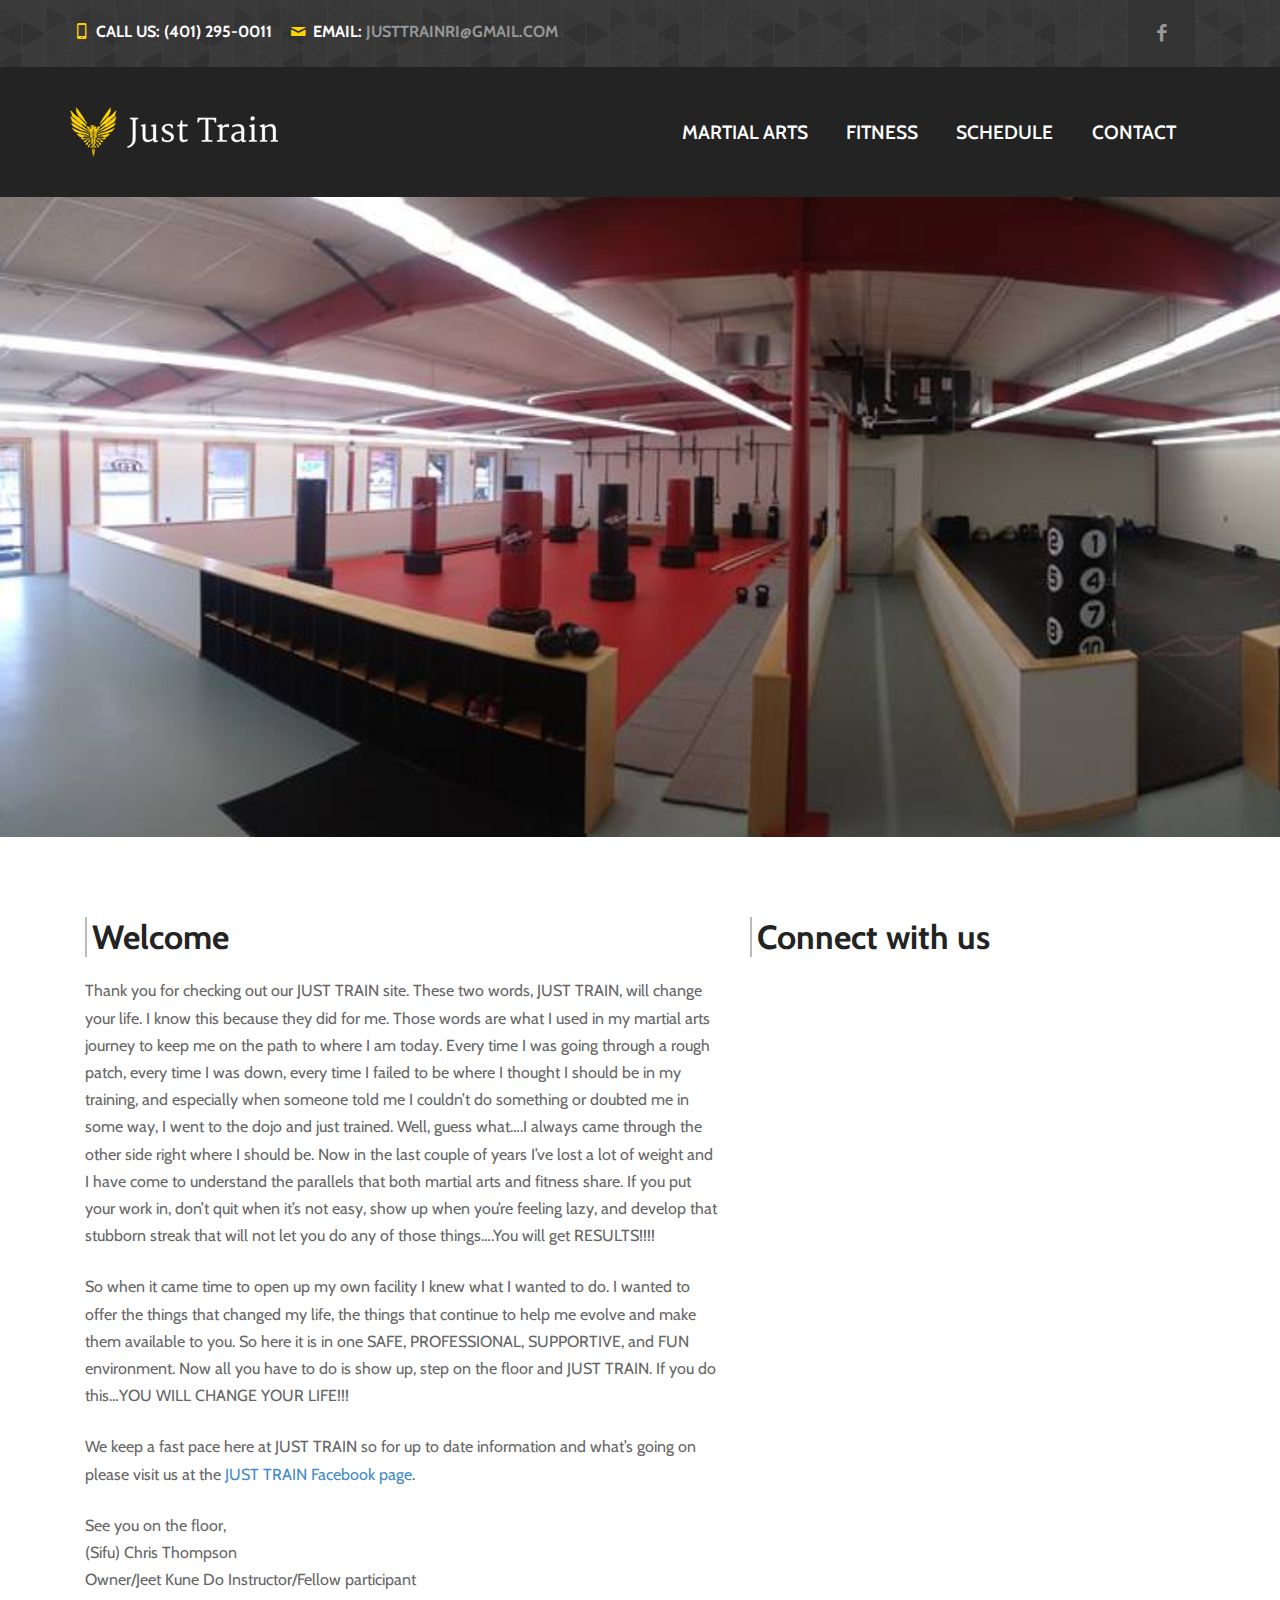
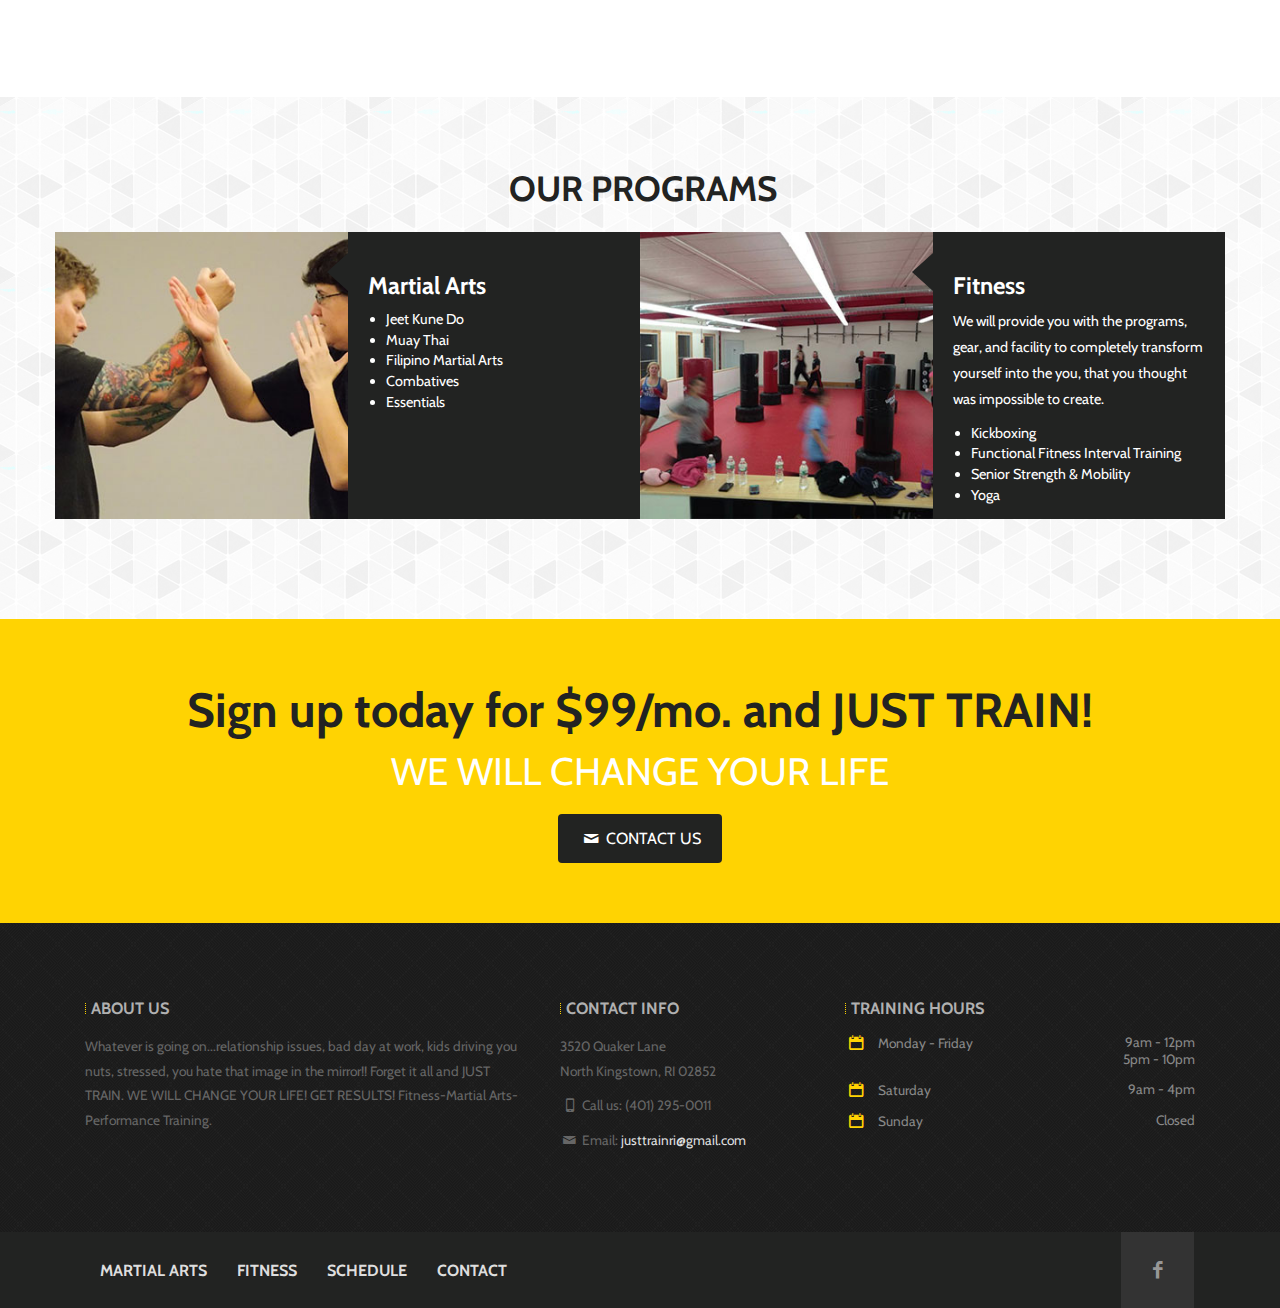
==== index.html @ e399b59f "Initial static site" ====
<!DOCTYPE html>
<html>
<head>
	<!-- Define Charset -->
	<meta charset="utf-8">
	
	<!-- Page Title -->
	<title>Home - Fitness Sport Center HTML</title>

	<!-- Responsive Metatag -->
	<meta name="viewport" content="width=device-width, initial-scale=1, maximum-scale=1" />
	   
	<!-- CSS -->
	<link rel="stylesheet" href="css/bootstrap.min.css"/>

    <!-- Adipoli -->
	<link rel="stylesheet" href="css/adipoli.css" />
    
    <!-- Font icons -->
    <link rel="stylesheet" href="css/fontello.css" >
    <!--[if IE 7]>
    <link rel="stylesheet" href="css/fontello-ie7.css" ><![endif]-->
		
	<link rel="stylesheet" href="rs-plugin/css/settings.css" />
	
	<link rel="stylesheet" href="css/styles.css" />
	<link rel="stylesheet" href="css/media-queries.css" />

	<!-- HTML5 shim, for IE6-8 support of HTML5 elements -->
	<!--[if lt IE 9]>
		<script src="http://html5shim.googlecode.com/svn/trunk/html5.js"></script>        
	<![endif]-->

	<!-- Media queries -->
	<!--[if lt IE 9]>
		<script src="http://css3-mediaqueries-js.googlecode.com/svn/trunk/css3-mediaqueries.js"></script>
	<![endif]-->
	
	<script>
	  (function(i,s,o,g,r,a,m){i['GoogleAnalyticsObject']=r;i[r]=i[r]||function(){
	  (i[r].q=i[r].q||[]).push(arguments)},i[r].l=1*new Date();a=s.createElement(o),
	  m=s.getElementsByTagName(o)[0];a.async=1;a.src=g;m.parentNode.insertBefore(a,m)
	  })(window,document,'script','//www.google-analytics.com/analytics.js','ga');
	
	  ga('create', 'UA-46651917-1', 'justtrainri.com');
	  ga('send', 'pageview');
	
	</script>
</head>

<body>

<div id="fb-root"></div>
<script>
(function(d, s, id) {
  var js, fjs = d.getElementsByTagName(s)[0];
  if (d.getElementById(id)) return;
  js = d.createElement(s); js.id = id;
  js.src = "//connect.facebook.net/en_US/all.js#xfbml=1&appId=162910028992";
  fjs.parentNode.insertBefore(js, fjs);
}(document, 'script', 'facebook-jssdk'));
</script>

	<header>
		<!-- begin Top Bar -->
		<div class="topbar hidden-xs" >
		<div class="container">
			<div class="row">
				<div class="col-sm-10">
					<i class="icon-mobile"></i> Call us: (401) 295-0011 <i class="icon-mail"></i> Email: <a href="mailto:justtrainri@gmail.com">justtrainri@gmail.com</a>						
				</div>
				<div class="col-sm-2 hidden-xs">
					<ul class="social">
						<li><a href="https://www.facebook.com/justtrainri" class="facebook" target="_blank"><i class="icon-facebook"></i></a></li>
					</ul>
				</div>
			</div>

		</div>
		</div>
		<!-- end Top Bar -->

		<!-- begin NavBar -->
		<nav class="navbar" role="navigation">
		<div class="container">
			<!-- Brand and toggle get grouped for better mobile display -->
			<div class="navbar-header">
				<button type="button" class="navbar-toggle" data-toggle="collapse" data-target=".navbar-collapse">
					<span class="sr-only">Toggle navigation</span>
					<span class="icon-bar"></span>
					<span class="icon-bar"></span>
					<span class="icon-bar"></span>
				</button>
				<a class="navbar-brand" href="index.html"><img src="img/logo.png" alt="logo"></a>
			</div>

			<!-- Collect the nav links, forms, and other content for toggling -->
			<div class="collapse navbar-collapse navbar-ex1-collapse">
				<ul class="nav navbar-nav">
					<li><a href="martialarts.html">Martial Arts</a></li>
					<li><a href="fitness.html">Fitness</a></li>
					<!--
					<li class="dropdown">
						<a href="trainers.html" class="dropdown-toggle" data-toggle="dropdown">Trainers</a>
						<ul class="dropdown-menu">
							<li><a href="chris.html">Chris Thompson</a></li>
							<li><a href="william.html">William Schultz</a></li>
							<li><a href="neil.html">Neil Brzoza</a></li>                            
						</ul>
					</li>
					-->					
					<li><a href="schedule.html">Schedule</a></li>
					<li><a href="contact.html">Contact</a></li>
				</ul>
			</div><!-- /.navbar-collapse -->
		</div>
		</nav>
		<!-- end NavBar -->

		<!-- begin Sub Bar -->
		<div class="subbar hidden-xs" >
		
		
<!-- Slider -->                             
			<div class="bannercontainer">
			<div class="banner ">
				<ul>                        
					<li class="slide1" data-transition="boxslide" data-slotamount="1">
						<img src="img/rev-slider/photo-floors2.jpg" alt="//" />
						<div 
							class="caption sft sfl" 
							data-x="right"
							data-y="center"
							data-speed="700"
							data-start="500"
							data-easing="easeOutBack"
						>
							<span class="head">December Special Offer!</span>
							<h2>$99 for 4 weeks of unlimited training</h2>
							<p>Plus, our special Holiday trial offer! Our $19.99 trial offer is reduced to $14.99 and still includes free gloves!</p>
							<a href="contact.html" class="btn btn-more">Contact us</a> 
						</div>                                 
					</li>
				</ul>
			</div>
			</div>
			<!-- End Slider -->

		</div>
		<!-- end Sub Bar -->
	</header>
	
	
	
	<section id="home">
	
	
		<div class="container welcome">
			
			<article class="row">
				<div class="col-md-7">
					<h2>Welcome</h2>
					<p>Thank you for checking out our JUST TRAIN site. These two words, JUST TRAIN, will change your life. I know this because they did for me. Those words are what I used in my martial arts journey to keep me on the path to where I am today. Every time I was going through a rough patch, every time I was down, every time I failed to be where I thought I should be in my training, and especially when someone told me I couldn’t do something or doubted me in some way, I went to the dojo and just trained. Well, guess what….I always came through the other side right where I should be. Now in the last couple of years I’ve lost a lot of weight and I have come to understand the parallels that both martial arts and fitness share. If you put your work in, don’t quit when it’s not easy, show up when you’re feeling lazy, and develop that stubborn streak that will not let you do any of those things….You will get RESULTS!!!!</p>
					<p>So when it came time to open up my own facility I knew what I wanted to do. I wanted to offer the things that changed my life, the things that continue to help me evolve and make them available to you. So here it is in one SAFE, PROFESSIONAL, SUPPORTIVE, and FUN environment. Now all you have to do is show up, step on the floor and JUST TRAIN. If you do this…YOU WILL CHANGE YOUR LIFE!!!</p>
					<p>We keep a fast pace here at JUST TRAIN so for up to date information and what’s going on please visit us at the <a href="https://www.facebook.com/justtrainri" target="_blank">JUST TRAIN Facebook page</a>.</p>
					<p>See you on the floor, <br>(Sifu) Chris Thompson <br>Owner/Jeet Kune Do Instructor/Fellow participant</p>
				</div>
				<div class="col-md-5 hidden-xs">
					<h2>Connect with us</h2>
					<div class="fb-like-box" data-href="http://www.facebook.com/justtrainri" data-width="360" data-height="700" data-colorscheme="light" data-show-faces="false" data-header="false" data-stream="true" data-show-border="false"></div>
				</div>
			</article>
	
		</div>
		
		
		<div class="upcoming">
			<div class="container">
				
				<h2>Our Programs</h2>
				<div class="square-gallery">
				     
				     <a href="martialarts.html">
				     <div class="square-tuple">
				     	<img src="img/classes/class-martialarts.jpg" alt="Martial Arts Class">
				     	<div class="text">
				     		<span class="arrow"></span>
				     		<h3>Martial Arts</h3>
				     		<ul>
				     			<li>Jeet Kune Do</li>
				     			<li>Muay Thai</li>
				     			<li>Filipino Martial Arts</li>
				     			<li>Combatives</li>
				     			<li>Essentials</li>
				     		</ul>				     			
				     	</div>
				     </div>
				     </a>
					<a href="fitness.html">
				     <div class="square-tuple">
				     	<img src="img/classes/class-fitness.jpg" alt="Fitness Class">
				     	<div class="text">
				     		<span class="arrow"></span>
				     		<h3>Fitness</h3>
				     		<p>We will provide you with the programs, gear, and facility to completely transform yourself into the you, that you thought was impossible to create.</p>
							<ul>
				     			<li>Kickboxing</li>
				     			<li>Functional Fitness Interval Training</li>
				     			<li>Senior Strength & Mobility</li>
				     			<li>Yoga</li>
				     		</ul>
				     	</div>
				     </div>
					</a>
				</div>
	
			</div>
		</div>
		
		
		<div class="contact-calltoaction">
			<div class="container">
				<h2>Sign up today for $99/mo. and JUST TRAIN!</h2>
				<h3>WE WILL CHANGE YOUR LIFE</h3>
				<a href="contact.html" class="btn"><i class="icon-mail"></i> Contact Us</a>
			</div>
		</div>
		
		
	
	</section>

	
	<footer>
		
		<!-- begin middle Footer -->
		<div class="middlefoot">
		<div class="container">
			<div class="row">
				<div class="col-xs-12 col-sm-4 col-md-5 about">
					<h2>About Us</h2>
					<p>Whatever is going on...relationship issues, bad day at work, kids driving you nuts, stressed, you hate that image in the mirror!! Forget it all and JUST TRAIN. WE WILL CHANGE YOUR LIFE! GET RESULTS! Fitness-Martial Arts-Performance Training.</p>
				</div>
				<div class="col-xs-12 col-sm-4 col-md-3">
					<h2>Contact Info</h2>
					<p>3520 Quaker Lane <br>North Kingstown, RI 02852</p>
					<p><i class="icon-mobile"></i> Call us: (401) 295-0011</p>
					<p><i class="icon-mail"></i> Email: <a href="mailto:justtrainri@gmail.com">justtrainri@gmail.com</a></p>
				</div>
				<div class="col-xs-12 col-sm-4 col-md-4">
					<h2>Training Hours</h2>
					<ul>
						<li class="nomrg"><i class="icon-calendar"></i>Monday - Friday <span class="pull-right">9am - 12pm</span></li>
						<li><span class="pull-right">5pm - 10pm</span></li>
						<li><i class="icon-calendar"></i>Saturday <span class="pull-right">9am - 4pm</span></li>
						<li><i class="icon-calendar"></i>Sunday <span class="pull-right">Closed</span></li>
					</ul>
				</div>
			</div>

		</div>
		</div>
		<!-- end middle Footer -->

		<!-- begin bottom Footer -->
		<div class="bottomfoot">
		<div class="container">
			<div class="row">
				<div class="col-xs-12 col-sm-10 col-md-10">
					<ul class="nav navbar-nav">
					     <li><a href="martialarts.html">Martial Arts</a></li>
					     <li><a href="fitness.html">Fitness</a></li>					
					     <li><a href="schedule.html">Schedule</a></li>
					     <li><a href="contact.html">Contact</a></li>
					</ul>
				</div>
				<div class="col-xs-12 col-sm-2 col-md-2">
					<ul class="social">
						<li><a href="https://www.facebook.com/justtrainri" class="facebook" target="_blank"><i class="icon-facebook"></i></a></li>
					</ul>
				</div>
			</div>
		</div>
		</div>
		<!-- begin bottom Footer -->
	</footer>



	<a href="#" class="scrollup"><i class="icon-up-open"></i></a>      


	
	<!-- Javascript Files -->
		
		<!-- jQuery -->
		<script src="https://ajax.googleapis.com/ajax/libs/jquery/1.9.0/jquery.min.js"></script>
		<script>window.jQuery || document.write("<script src=\"js/jquery-1.9.1.min.js\">")</script>
		
		<!-- Respond.js media queries for IE8 -->
		<script src="js/respond.min.js"></script>
		
		<!-- Bootstrap-->
		<script src="js/bootstrap.min.js" ></script>
	 
		<!-- Retina.js -->
		<script src="js/retina.js" ></script>

		<!-- prettyPhoto -->
		<script src="js/prettyPhoto/jquery.prettyPhoto.js"></script>
							
		<!-- jQuery Revolution Slider  -->
		<script src="rs-plugin/pluginsources/jquery.themepunch.plugins.min.js"></script>
		<script src="rs-plugin/js/jquery.themepunch.revolution.min.js"></script>

		<!-- Custom site js-->
		<script src="js/script.js"></script>

	<!-- End Javascript Files -->

</body>
</html>
---- css/fontello.css ----
@font-face {
  font-family: 'fontello';
  src: url('../font/fontello.eot?24671060');
  src: url('../font/fontello.eot?24671060#iefix') format('embedded-opentype'),
       url('../font/fontello.woff?24671060') format('woff'),
       url('../font/fontello.ttf?24671060') format('truetype'),
       url('../font/fontello.svg?24671060#fontello') format('svg');
  font-weight: normal;
  font-style: normal;
}
/* Chrome hack: SVG is rendered more smooth in Windozze. 100% magic, uncomment if you need it. */
/* Note, that will break hinting! In other OS-es font will be not as sharp as it could be */
/*
@media screen and (-webkit-min-device-pixel-ratio:0) {
  @font-face {
    font-family: 'fontello';
    src: url('../font/fontello.svg?24671060#fontello') format('svg');
  }
}
*/
 
 [class^="icon-"]:before, [class*=" icon-"]:before {
  font-family: "fontello";
  font-style: normal;
  font-weight: normal;
  speak: none;
 
  display: inline-block;
  text-decoration: inherit;
  width: 1em;
  margin-right: .2em;
  text-align: center;
  /* opacity: .8; */
 
  /* For safety - reset parent styles, that can break glyph codes*/
  font-variant: normal;
  text-transform: none;
     
  /* fix buttons height, for twitter bootstrap */
  line-height: 1em;
 
  /* Animation center compensation - margins should be symmetric */
  /* remove if not needed */
  margin-left: .2em;
 
  /* you can be more comfortable with increased icons size */
  /* font-size: 120%; */
 
  /* Uncomment for 3D effect */
  /* text-shadow: 1px 1px 1px rgba(127, 127, 127, 0.3); */
}
 
.icon-plus:before { content: '\e816'; } /* '' */
.icon-minus:before { content: '\e819'; } /* '' */
.icon-info:before { content: '\e81e'; } /* '' */
.icon-left-thin:before { content: '\e88c'; } /* '' */
.icon-up-thin:before { content: '\e88e'; } /* '' */
.icon-right-thin:before { content: '\e88d'; } /* '' */
.icon-down-thin:before { content: '\e88b'; } /* '' */
.icon-level-up:before { content: '\e893'; } /* '' */
.icon-level-down:before { content: '\e892'; } /* '' */
.icon-switch:before { content: '\e896'; } /* '' */
.icon-infinity:before { content: '\e8cb'; } /* '' */
.icon-plus-squared:before { content: '\e818'; } /* '' */
.icon-minus-squared:before { content: '\e81b'; } /* '' */
.icon-home:before { content: '\e821'; } /* '' */
.icon-keyboard:before { content: '\e83a'; } /* '' */
.icon-erase:before { content: '\e90a'; } /* '' */
.icon-pause:before { content: '\e89f'; } /* '' */
.icon-fast-forward:before { content: '\e89c'; } /* '' */
.icon-fast-backward:before { content: '\e89d'; } /* '' */
.icon-to-end:before { content: '\e89a'; } /* '' */
.icon-to-start:before { content: '\e89b'; } /* '' */
.icon-hourglass:before { content: '\e862'; } /* '' */
.icon-stop:before { content: '\e898'; } /* '' */
.icon-up-dir:before { content: '\e886'; } /* '' */
.icon-play:before { content: '\e897'; } /* '' */
.icon-right-dir:before { content: '\e885'; } /* '' */
.icon-down-dir:before { content: '\e883'; } /* '' */
.icon-left-dir:before { content: '\e884'; } /* '' */
.icon-adjust:before { content: '\e867'; } /* '' */
.icon-cloud:before { content: '\e8ef'; } /* '' */
.icon-star:before { content: '\e808'; } /* '' */
.icon-star-empty:before { content: '\e809'; } /* '' */
.icon-cup:before { content: '\e846'; } /* '' */
.icon-menu:before { content: '\e811'; } /* '' */
.icon-moon:before { content: '\e8ac'; } /* '' */
.icon-heart-empty:before { content: '\e807'; } /* '' */
.icon-heart:before { content: '\e806'; } /* '' */
.icon-note:before { content: '\e800'; } /* '' */
.icon-note-beamed:before { content: '\e801'; } /* '' */
.icon-layout:before { content: '\e810'; } /* '' */
.icon-flag:before { content: '\e82a'; } /* '' */
.icon-tools:before { content: '\e856'; } /* '' */
.icon-cog:before { content: '\e855'; } /* '' */
.icon-attention:before { content: '\e83e'; } /* '' */
.icon-flash:before { content: '\e8a1'; } /* '' */
.icon-record:before { content: '\e899'; } /* '' */
.icon-cloud-thunder:before { content: '\e8d4'; } /* '' */
.icon-tape:before { content: '\e8a2'; } /* '' */
.icon-flight:before { content: '\e8af'; } /* '' */
.icon-mail:before { content: '\e805'; } /* '' */
.icon-pencil:before { content: '\e836'; } /* '' */
.icon-feather:before { content: '\e837'; } /* '' */
.icon-check:before { content: '\e812'; } /* '' */
.icon-cancel:before { content: '\e813'; } /* '' */
.icon-cancel-circled:before { content: '\e814'; } /* '' */
.icon-cancel-squared:before { content: '\e815'; } /* '' */
.icon-help:before { content: '\e81c'; } /* '' */
.icon-quote:before { content: '\e833'; } /* '' */
.icon-plus-circled:before { content: '\e817'; } /* '' */
.icon-minus-circled:before { content: '\e81a'; } /* '' */
.icon-right:before { content: '\e881'; } /* '' */
.icon-direction:before { content: '\e844'; } /* '' */
.icon-forward:before { content: '\e832'; } /* '' */
.icon-ccw:before { content: '\e88f'; } /* '' */
.icon-cw:before { content: '\e890'; } /* '' */
.icon-left:before { content: '\e880'; } /* '' */
.icon-up:before { content: '\e882'; } /* '' */
.icon-down:before { content: '\e87f'; } /* '' */
.icon-list-add:before { content: '\e8e0'; } /* '' */
.icon-list:before { content: '\e8e1'; } /* '' */
.icon-left-bold:before { content: '\e888'; } /* '' */
.icon-right-bold:before { content: '\e889'; } /* '' */
.icon-up-bold:before { content: '\e88a'; } /* '' */
.icon-down-bold:before { content: '\e887'; } /* '' */
.icon-user-add:before { content: '\e80c'; } /* '' */
.icon-help-circled:before { content: '\e81d'; } /* '' */
.icon-info-circled:before { content: '\e81f'; } /* '' */
.icon-eye:before { content: '\e826'; } /* '' */
.icon-tag:before { content: '\e827'; } /* '' */
.icon-upload-cloud:before { content: '\e82f'; } /* '' */
.icon-reply:before { content: '\e830'; } /* '' */
.icon-reply-all:before { content: '\e831'; } /* '' */
.icon-code:before { content: '\e834'; } /* '' */
.icon-export:before { content: '\e835'; } /* '' */
.icon-print:before { content: '\e838'; } /* '' */
.icon-retweet:before { content: '\e839'; } /* '' */
.icon-comment:before { content: '\e83b'; } /* '' */
.icon-chat:before { content: '\e83c'; } /* '' */
.icon-vcard:before { content: '\e840'; } /* '' */
.icon-address:before { content: '\e841'; } /* '' */
.icon-location:before { content: '\e842'; } /* '' */
.icon-map:before { content: '\e843'; } /* '' */
.icon-compass:before { content: '\e845'; } /* '' */
.icon-trash:before { content: '\e847'; } /* '' */
.icon-doc:before { content: '\e848'; } /* '' */
.icon-doc-text-inv:before { content: '\e84c'; } /* '' */
.icon-docs:before { content: '\e849'; } /* '' */
.icon-doc-landscape:before { content: '\e84a'; } /* '' */
.icon-archive:before { content: '\e851'; } /* '' */
.icon-rss:before { content: '\e854'; } /* '' */
.icon-share:before { content: '\e857'; } /* '' */
.icon-basket:before { content: '\e859'; } /* '' */
.icon-shareable:before { content: '\e858'; } /* '' */
.icon-login:before { content: '\e85c'; } /* '' */
.icon-logout:before { content: '\e85d'; } /* '' */
.icon-volume:before { content: '\e863'; } /* '' */
.icon-resize-full:before { content: '\e869'; } /* '' */
.icon-resize-small:before { content: '\e86a'; } /* '' */
.icon-popup:before { content: '\e86b'; } /* '' */
.icon-publish:before { content: '\e86c'; } /* '' */
.icon-window:before { content: '\e86d'; } /* '' */
.icon-arrow-combo:before { content: '\e86e'; } /* '' */
.icon-chart-pie:before { content: '\e90e'; } /* '' */
.icon-language:before { content: '\e8b0'; } /* '' */
.icon-air:before { content: '\e8d7'; } /* '' */
.icon-database:before { content: '\e8f6'; } /* '' */
.icon-drive:before { content: '\e8c8'; } /* '' */
.icon-bucket:before { content: '\e8e8'; } /* '' */
.icon-thermometer:before { content: '\e8cc'; } /* '' */
.icon-down-circled:before { content: '\e86f'; } /* '' */
.icon-left-circled:before { content: '\e870'; } /* '' */
.icon-right-circled:before { content: '\e871'; } /* '' */
.icon-up-circled:before { content: '\e872'; } /* '' */
.icon-down-open:before { content: '\e873'; } /* '' */
.icon-left-open:before { content: '\e874'; } /* '' */
.icon-right-open:before { content: '\e875'; } /* '' */
.icon-up-open:before { content: '\e876'; } /* '' */
.icon-down-open-mini:before { content: '\e877'; } /* '' */
.icon-left-open-mini:before { content: '\e878'; } /* '' */
.icon-right-open-mini:before { content: '\e879'; } /* '' */
.icon-up-open-mini:before { content: '\e87a'; } /* '' */
.icon-down-open-big:before { content: '\e87b'; } /* '' */
.icon-left-open-big:before { content: '\e87c'; } /* '' */
.icon-right-open-big:before { content: '\e87d'; } /* '' */
.icon-up-open-big:before { content: '\e87e'; } /* '' */
.icon-progress-0:before { content: '\e89e'; } /* '' */
.icon-progress-1:before { content: '\e8a0'; } /* '' */
.icon-progress-2:before { content: '\e8ad'; } /* '' */
.icon-progress-3:before { content: '\e8ae'; } /* '' */
.icon-back-in-time:before { content: '\e8ec'; } /* '' */
.icon-network:before { content: '\e8eb'; } /* '' */
.icon-inbox:before { content: '\e8ed'; } /* '' */
.icon-install:before { content: '\e90f'; } /* '' */
.icon-lifebuoy:before { content: '\e8df'; } /* '' */
.icon-mouse:before { content: '\e8db'; } /* '' */
.icon-dot:before { content: '\e8c1'; } /* '' */
.icon-dot-2:before { content: '\e8ff'; } /* '' */
.icon-dot-3:before { content: '\e901'; } /* '' */
.icon-suitcase:before { content: '\e8bf'; } /* '' */
.icon-flow-cascade:before { content: '\e8f4'; } /* '' */
.icon-flow-branch:before { content: '\e8d2'; } /* '' */
.icon-flow-tree:before { content: '\e917'; } /* '' */
.icon-flow-line:before { content: '\e918'; } /* '' */
.icon-flow-parallel:before { content: '\e8a3'; } /* '' */
.icon-brush:before { content: '\e906'; } /* '' */
.icon-paper-plane:before { content: '\e8b9'; } /* '' */
.icon-magnet:before { content: '\e8c9'; } /* '' */
.icon-traffic-cone:before { content: '\e8b7'; } /* '' */
.icon-cc:before { content: '\e8dd'; } /* '' */
.icon-cc-by:before { content: '\e8d6'; } /* '' */
.icon-cc-nc:before { content: '\e8bd'; } /* '' */
.icon-cc-nc-eu:before { content: '\e8f7'; } /* '' */
.icon-cc-nc-jp:before { content: '\e8fd'; } /* '' */
.icon-cc-sa:before { content: '\e8c3'; } /* '' */
.icon-cc-nd:before { content: '\e8ea'; } /* '' */
.icon-cc-pd:before { content: '\e8c7'; } /* '' */
.icon-cc-zero:before { content: '\e8f5'; } /* '' */
.icon-cc-share:before { content: '\e909'; } /* '' */
.icon-cc-remix:before { content: '\e8cd'; } /* '' */
.icon-github:before { content: '\e8ee'; } /* '' */
.icon-github-circled:before { content: '\e8d1'; } /* '' */
.icon-flickr:before { content: '\e8f3'; } /* '' */
.icon-flickr-circled:before { content: '\e916'; } /* '' */
.icon-vimeo:before { content: '\e919'; } /* '' */
.icon-vimeo-circled:before { content: '\e8a4'; } /* '' */
.icon-twitter:before { content: '\e8a9'; } /* '' */
.icon-twitter-circled:before { content: '\e8b1'; } /* '' */
.icon-facebook:before { content: '\e8b6'; } /* '' */
.icon-facebook-circled:before { content: '\e8d5'; } /* '' */
.icon-facebook-squared:before { content: '\e8bc'; } /* '' */
.icon-gplus:before { content: '\e8f9'; } /* '' */
.icon-gplus-circled:before { content: '\e8fa'; } /* '' */
.icon-pinterest:before { content: '\e8fc'; } /* '' */
.icon-pinterest-circled:before { content: '\e8c4'; } /* '' */
.icon-tumblr:before { content: '\e8c6'; } /* '' */
.icon-tumblr-circled:before { content: '\e902'; } /* '' */
.icon-linkedin:before { content: '\e905'; } /* '' */
.icon-linkedin-circled:before { content: '\e908'; } /* '' */
.icon-dribbble:before { content: '\e8ce'; } /* '' */
.icon-dribbble-circled:before { content: '\e8d0'; } /* '' */
.icon-stumbleupon:before { content: '\e90d'; } /* '' */
.icon-stumbleupon-circled:before { content: '\e912'; } /* '' */
.icon-lastfm:before { content: '\e915'; } /* '' */
.icon-lastfm-circled:before { content: '\e91a'; } /* '' */
.icon-rdio:before { content: '\e8a5'; } /* '' */
.icon-rdio-circled:before { content: '\e8a8'; } /* '' */
.icon-spotify:before { content: '\e8b2'; } /* '' */
.icon-spotify-circled:before { content: '\e8b5'; } /* '' */
.icon-qq:before { content: '\e8bb'; } /* '' */
.icon-instagram:before { content: '\e8e4'; } /* '' */
.icon-dropbox:before { content: '\e8f8'; } /* '' */
.icon-evernote:before { content: '\e8fb'; } /* '' */
.icon-flattr:before { content: '\e8e6'; } /* '' */
.icon-skype:before { content: '\e8c5'; } /* '' */
.icon-skype-circled:before { content: '\e8e7'; } /* '' */
.icon-renren:before { content: '\e903'; } /* '' */
.icon-sina-weibo:before { content: '\e904'; } /* '' */
.icon-paypal:before { content: '\e8e9'; } /* '' */
.icon-picasa:before { content: '\e8cf'; } /* '' */
.icon-soundcloud:before { content: '\e8f0'; } /* '' */
.icon-mixi:before { content: '\e90c'; } /* '' */
.icon-behance:before { content: '\e913'; } /* '' */
.icon-google-circles:before { content: '\e914'; } /* '' */
.icon-vkontakte:before { content: '\e8f1'; } /* '' */
.icon-smashing:before { content: '\e8a6'; } /* '' */
.icon-db-shape:before { content: '\e8b3'; } /* '' */
.icon-sweden:before { content: '\e8a7'; } /* '' */
.icon-logo-db:before { content: '\e8b4'; } /* '' */
.icon-picture:before { content: '\e80e'; } /* '' */
.icon-globe:before { content: '\e910'; } /* '' */
.icon-leaf:before { content: '\e8e3'; } /* '' */
.icon-graduation-cap:before { content: '\e8ab'; } /* '' */
.icon-mic:before { content: '\e85e'; } /* '' */
.icon-palette:before { content: '\e8e2'; } /* '' */
.icon-ticket:before { content: '\e8b8'; } /* '' */
.icon-video:before { content: '\e80d'; } /* '' */
.icon-target:before { content: '\e8ba'; } /* '' */
.icon-music:before { content: '\e802'; } /* '' */
.icon-trophy:before { content: '\e8d9'; } /* '' */
.icon-thumbs-up:before { content: '\e82b'; } /* '' */
.icon-thumbs-down:before { content: '\e82c'; } /* '' */
.icon-bag:before { content: '\e85a'; } /* '' */
.icon-user:before { content: '\e80a'; } /* '' */
.icon-users:before { content: '\e80b'; } /* '' */
.icon-lamp:before { content: '\e864'; } /* '' */
.icon-alert:before { content: '\e83f'; } /* '' */
.icon-water:before { content: '\e8de'; } /* '' */
.icon-droplet:before { content: '\e8dc'; } /* '' */
.icon-credit-card:before { content: '\e8be'; } /* '' */
.icon-monitor:before { content: '\e900'; } /* '' */
.icon-briefcase:before { content: '\e8d8'; } /* '' */
.icon-floppy:before { content: '\e8e5'; } /* '' */
.icon-cd:before { content: '\e8ca'; } /* '' */
.icon-folder:before { content: '\e850'; } /* '' */
.icon-doc-text:before { content: '\e84b'; } /* '' */
.icon-calendar:before { content: '\e85b'; } /* '' */
.icon-chart-line:before { content: '\e911'; } /* '' */
.icon-chart-bar:before { content: '\e8d3'; } /* '' */
.icon-clipboard:before { content: '\e8c2'; } /* '' */
.icon-attach:before { content: '\e823'; } /* '' */
.icon-bookmarks:before { content: '\e829'; } /* '' */
.icon-book:before { content: '\e84f'; } /* '' */
.icon-book-open:before { content: '\e84e'; } /* '' */
.icon-phone:before { content: '\e853'; } /* '' */
.icon-megaphone:before { content: '\e8fe'; } /* '' */
.icon-upload:before { content: '\e82e'; } /* '' */
.icon-download:before { content: '\e82d'; } /* '' */
.icon-box:before { content: '\e852'; } /* '' */
.icon-newspaper:before { content: '\e84d'; } /* '' */
.icon-mobile:before { content: '\e907'; } /* '' */
.icon-signal:before { content: '\e8da'; } /* '' */
.icon-camera:before { content: '\e80f'; } /* '' */
.icon-shuffle:before { content: '\e894'; } /* '' */
.icon-loop:before { content: '\e895'; } /* '' */
.icon-arrows-ccw:before { content: '\e891'; } /* '' */
.icon-light-down:before { content: '\e865'; } /* '' */
.icon-light-up:before { content: '\e866'; } /* '' */
.icon-mute:before { content: '\e85f'; } /* '' */
.icon-sound:before { content: '\e860'; } /* '' */
.icon-battery:before { content: '\e8c0'; } /* '' */
.icon-search:before { content: '\e803'; } /* '' */
.icon-key:before { content: '\e90b'; } /* '' */
.icon-lock:before { content: '\e824'; } /* '' */
.icon-lock-open:before { content: '\e825'; } /* '' */
.icon-bell:before { content: '\e83d'; } /* '' */
.icon-bookmark:before { content: '\e828'; } /* '' */
.icon-link:before { content: '\e822'; } /* '' */
.icon-back:before { content: '\e820'; } /* '' */
.icon-flashlight:before { content: '\e804'; } /* '' */
.icon-chart-area:before { content: '\e8f2'; } /* '' */
.icon-clock:before { content: '\e861'; } /* '' */
.icon-rocket:before { content: '\e8aa'; } /* '' */
.icon-block:before { content: '\e868'; } /* '' */
---- css/fontello-ie7.css ----
[class^="icon-"], [class*=" icon-"] {
  font-family: 'fontello';
  font-style: normal;
  font-weight: normal;
 
  /* fix buttons height */
  line-height: 1em;
 
  /* you can be more comfortable with increased icons size */
  /* font-size: 120%; */
}
 
.icon-plus { *zoom: expression( this.runtimeStyle['zoom'] = '1', this.innerHTML = '&#xe816;&nbsp;'); }
.icon-minus { *zoom: expression( this.runtimeStyle['zoom'] = '1', this.innerHTML = '&#xe819;&nbsp;'); }
.icon-info { *zoom: expression( this.runtimeStyle['zoom'] = '1', this.innerHTML = '&#xe81e;&nbsp;'); }
.icon-left-thin { *zoom: expression( this.runtimeStyle['zoom'] = '1', this.innerHTML = '&#xe88c;&nbsp;'); }
.icon-up-thin { *zoom: expression( this.runtimeStyle['zoom'] = '1', this.innerHTML = '&#xe88e;&nbsp;'); }
.icon-right-thin { *zoom: expression( this.runtimeStyle['zoom'] = '1', this.innerHTML = '&#xe88d;&nbsp;'); }
.icon-down-thin { *zoom: expression( this.runtimeStyle['zoom'] = '1', this.innerHTML = '&#xe88b;&nbsp;'); }
.icon-level-up { *zoom: expression( this.runtimeStyle['zoom'] = '1', this.innerHTML = '&#xe893;&nbsp;'); }
.icon-level-down { *zoom: expression( this.runtimeStyle['zoom'] = '1', this.innerHTML = '&#xe892;&nbsp;'); }
.icon-switch { *zoom: expression( this.runtimeStyle['zoom'] = '1', this.innerHTML = '&#xe896;&nbsp;'); }
.icon-infinity { *zoom: expression( this.runtimeStyle['zoom'] = '1', this.innerHTML = '&#xe8cb;&nbsp;'); }
.icon-plus-squared { *zoom: expression( this.runtimeStyle['zoom'] = '1', this.innerHTML = '&#xe818;&nbsp;'); }
.icon-minus-squared { *zoom: expression( this.runtimeStyle['zoom'] = '1', this.innerHTML = '&#xe81b;&nbsp;'); }
.icon-home { *zoom: expression( this.runtimeStyle['zoom'] = '1', this.innerHTML = '&#xe821;&nbsp;'); }
.icon-keyboard { *zoom: expression( this.runtimeStyle['zoom'] = '1', this.innerHTML = '&#xe83a;&nbsp;'); }
.icon-erase { *zoom: expression( this.runtimeStyle['zoom'] = '1', this.innerHTML = '&#xe90a;&nbsp;'); }
.icon-pause { *zoom: expression( this.runtimeStyle['zoom'] = '1', this.innerHTML = '&#xe89f;&nbsp;'); }
.icon-fast-forward { *zoom: expression( this.runtimeStyle['zoom'] = '1', this.innerHTML = '&#xe89c;&nbsp;'); }
.icon-fast-backward { *zoom: expression( this.runtimeStyle['zoom'] = '1', this.innerHTML = '&#xe89d;&nbsp;'); }
.icon-to-end { *zoom: expression( this.runtimeStyle['zoom'] = '1', this.innerHTML = '&#xe89a;&nbsp;'); }
.icon-to-start { *zoom: expression( this.runtimeStyle['zoom'] = '1', this.innerHTML = '&#xe89b;&nbsp;'); }
.icon-hourglass { *zoom: expression( this.runtimeStyle['zoom'] = '1', this.innerHTML = '&#xe862;&nbsp;'); }
.icon-stop { *zoom: expression( this.runtimeStyle['zoom'] = '1', this.innerHTML = '&#xe898;&nbsp;'); }
.icon-up-dir { *zoom: expression( this.runtimeStyle['zoom'] = '1', this.innerHTML = '&#xe886;&nbsp;'); }
.icon-play { *zoom: expression( this.runtimeStyle['zoom'] = '1', this.innerHTML = '&#xe897;&nbsp;'); }
.icon-right-dir { *zoom: expression( this.runtimeStyle['zoom'] = '1', this.innerHTML = '&#xe885;&nbsp;'); }
.icon-down-dir { *zoom: expression( this.runtimeStyle['zoom'] = '1', this.innerHTML = '&#xe883;&nbsp;'); }
.icon-left-dir { *zoom: expression( this.runtimeStyle['zoom'] = '1', this.innerHTML = '&#xe884;&nbsp;'); }
.icon-adjust { *zoom: expression( this.runtimeStyle['zoom'] = '1', this.innerHTML = '&#xe867;&nbsp;'); }
.icon-cloud { *zoom: expression( this.runtimeStyle['zoom'] = '1', this.innerHTML = '&#xe8ef;&nbsp;'); }
.icon-star { *zoom: expression( this.runtimeStyle['zoom'] = '1', this.innerHTML = '&#xe808;&nbsp;'); }
.icon-star-empty { *zoom: expression( this.runtimeStyle['zoom'] = '1', this.innerHTML = '&#xe809;&nbsp;'); }
.icon-cup { *zoom: expression( this.runtimeStyle['zoom'] = '1', this.innerHTML = '&#xe846;&nbsp;'); }
.icon-menu { *zoom: expression( this.runtimeStyle['zoom'] = '1', this.innerHTML = '&#xe811;&nbsp;'); }
.icon-moon { *zoom: expression( this.runtimeStyle['zoom'] = '1', this.innerHTML = '&#xe8ac;&nbsp;'); }
.icon-heart-empty { *zoom: expression( this.runtimeStyle['zoom'] = '1', this.innerHTML = '&#xe807;&nbsp;'); }
.icon-heart { *zoom: expression( this.runtimeStyle['zoom'] = '1', this.innerHTML = '&#xe806;&nbsp;'); }
.icon-note { *zoom: expression( this.runtimeStyle['zoom'] = '1', this.innerHTML = '&#xe800;&nbsp;'); }
.icon-note-beamed { *zoom: expression( this.runtimeStyle['zoom'] = '1', this.innerHTML = '&#xe801;&nbsp;'); }
.icon-layout { *zoom: expression( this.runtimeStyle['zoom'] = '1', this.innerHTML = '&#xe810;&nbsp;'); }
.icon-flag { *zoom: expression( this.runtimeStyle['zoom'] = '1', this.innerHTML = '&#xe82a;&nbsp;'); }
.icon-tools { *zoom: expression( this.runtimeStyle['zoom'] = '1', this.innerHTML = '&#xe856;&nbsp;'); }
.icon-cog { *zoom: expression( this.runtimeStyle['zoom'] = '1', this.innerHTML = '&#xe855;&nbsp;'); }
.icon-attention { *zoom: expression( this.runtimeStyle['zoom'] = '1', this.innerHTML = '&#xe83e;&nbsp;'); }
.icon-flash { *zoom: expression( this.runtimeStyle['zoom'] = '1', this.innerHTML = '&#xe8a1;&nbsp;'); }
.icon-record { *zoom: expression( this.runtimeStyle['zoom'] = '1', this.innerHTML = '&#xe899;&nbsp;'); }
.icon-cloud-thunder { *zoom: expression( this.runtimeStyle['zoom'] = '1', this.innerHTML = '&#xe8d4;&nbsp;'); }
.icon-tape { *zoom: expression( this.runtimeStyle['zoom'] = '1', this.innerHTML = '&#xe8a2;&nbsp;'); }
.icon-flight { *zoom: expression( this.runtimeStyle['zoom'] = '1', this.innerHTML = '&#xe8af;&nbsp;'); }
.icon-mail { *zoom: expression( this.runtimeStyle['zoom'] = '1', this.innerHTML = '&#xe805;&nbsp;'); }
.icon-pencil { *zoom: expression( this.runtimeStyle['zoom'] = '1', this.innerHTML = '&#xe836;&nbsp;'); }
.icon-feather { *zoom: expression( this.runtimeStyle['zoom'] = '1', this.innerHTML = '&#xe837;&nbsp;'); }
.icon-check { *zoom: expression( this.runtimeStyle['zoom'] = '1', this.innerHTML = '&#xe812;&nbsp;'); }
.icon-cancel { *zoom: expression( this.runtimeStyle['zoom'] = '1', this.innerHTML = '&#xe813;&nbsp;'); }
.icon-cancel-circled { *zoom: expression( this.runtimeStyle['zoom'] = '1', this.innerHTML = '&#xe814;&nbsp;'); }
.icon-cancel-squared { *zoom: expression( this.runtimeStyle['zoom'] = '1', this.innerHTML = '&#xe815;&nbsp;'); }
.icon-help { *zoom: expression( this.runtimeStyle['zoom'] = '1', this.innerHTML = '&#xe81c;&nbsp;'); }
.icon-quote { *zoom: expression( this.runtimeStyle['zoom'] = '1', this.innerHTML = '&#xe833;&nbsp;'); }
.icon-plus-circled { *zoom: expression( this.runtimeStyle['zoom'] = '1', this.innerHTML = '&#xe817;&nbsp;'); }
.icon-minus-circled { *zoom: expression( this.runtimeStyle['zoom'] = '1', this.innerHTML = '&#xe81a;&nbsp;'); }
.icon-right { *zoom: expression( this.runtimeStyle['zoom'] = '1', this.innerHTML = '&#xe881;&nbsp;'); }
.icon-direction { *zoom: expression( this.runtimeStyle['zoom'] = '1', this.innerHTML = '&#xe844;&nbsp;'); }
.icon-forward { *zoom: expression( this.runtimeStyle['zoom'] = '1', this.innerHTML = '&#xe832;&nbsp;'); }
.icon-ccw { *zoom: expression( this.runtimeStyle['zoom'] = '1', this.innerHTML = '&#xe88f;&nbsp;'); }
.icon-cw { *zoom: expression( this.runtimeStyle['zoom'] = '1', this.innerHTML = '&#xe890;&nbsp;'); }
.icon-left { *zoom: expression( this.runtimeStyle['zoom'] = '1', this.innerHTML = '&#xe880;&nbsp;'); }
.icon-up { *zoom: expression( this.runtimeStyle['zoom'] = '1', this.innerHTML = '&#xe882;&nbsp;'); }
.icon-down { *zoom: expression( this.runtimeStyle['zoom'] = '1', this.innerHTML = '&#xe87f;&nbsp;'); }
.icon-list-add { *zoom: expression( this.runtimeStyle['zoom'] = '1', this.innerHTML = '&#xe8e0;&nbsp;'); }
.icon-list { *zoom: expression( this.runtimeStyle['zoom'] = '1', this.innerHTML = '&#xe8e1;&nbsp;'); }
.icon-left-bold { *zoom: expression( this.runtimeStyle['zoom'] = '1', this.innerHTML = '&#xe888;&nbsp;'); }
.icon-right-bold { *zoom: expression( this.runtimeStyle['zoom'] = '1', this.innerHTML = '&#xe889;&nbsp;'); }
.icon-up-bold { *zoom: expression( this.runtimeStyle['zoom'] = '1', this.innerHTML = '&#xe88a;&nbsp;'); }
.icon-down-bold { *zoom: expression( this.runtimeStyle['zoom'] = '1', this.innerHTML = '&#xe887;&nbsp;'); }
.icon-user-add { *zoom: expression( this.runtimeStyle['zoom'] = '1', this.innerHTML = '&#xe80c;&nbsp;'); }
.icon-help-circled { *zoom: expression( this.runtimeStyle['zoom'] = '1', this.innerHTML = '&#xe81d;&nbsp;'); }
.icon-info-circled { *zoom: expression( this.runtimeStyle['zoom'] = '1', this.innerHTML = '&#xe81f;&nbsp;'); }
.icon-eye { *zoom: expression( this.runtimeStyle['zoom'] = '1', this.innerHTML = '&#xe826;&nbsp;'); }
.icon-tag { *zoom: expression( this.runtimeStyle['zoom'] = '1', this.innerHTML = '&#xe827;&nbsp;'); }
.icon-upload-cloud { *zoom: expression( this.runtimeStyle['zoom'] = '1', this.innerHTML = '&#xe82f;&nbsp;'); }
.icon-reply { *zoom: expression( this.runtimeStyle['zoom'] = '1', this.innerHTML = '&#xe830;&nbsp;'); }
.icon-reply-all { *zoom: expression( this.runtimeStyle['zoom'] = '1', this.innerHTML = '&#xe831;&nbsp;'); }
.icon-code { *zoom: expression( this.runtimeStyle['zoom'] = '1', this.innerHTML = '&#xe834;&nbsp;'); }
.icon-export { *zoom: expression( this.runtimeStyle['zoom'] = '1', this.innerHTML = '&#xe835;&nbsp;'); }
.icon-print { *zoom: expression( this.runtimeStyle['zoom'] = '1', this.innerHTML = '&#xe838;&nbsp;'); }
.icon-retweet { *zoom: expression( this.runtimeStyle['zoom'] = '1', this.innerHTML = '&#xe839;&nbsp;'); }
.icon-comment { *zoom: expression( this.runtimeStyle['zoom'] = '1', this.innerHTML = '&#xe83b;&nbsp;'); }
.icon-chat { *zoom: expression( this.runtimeStyle['zoom'] = '1', this.innerHTML = '&#xe83c;&nbsp;'); }
.icon-vcard { *zoom: expression( this.runtimeStyle['zoom'] = '1', this.innerHTML = '&#xe840;&nbsp;'); }
.icon-address { *zoom: expression( this.runtimeStyle['zoom'] = '1', this.innerHTML = '&#xe841;&nbsp;'); }
.icon-location { *zoom: expression( this.runtimeStyle['zoom'] = '1', this.innerHTML = '&#xe842;&nbsp;'); }
.icon-map { *zoom: expression( this.runtimeStyle['zoom'] = '1', this.innerHTML = '&#xe843;&nbsp;'); }
.icon-compass { *zoom: expression( this.runtimeStyle['zoom'] = '1', this.innerHTML = '&#xe845;&nbsp;'); }
.icon-trash { *zoom: expression( this.runtimeStyle['zoom'] = '1', this.innerHTML = '&#xe847;&nbsp;'); }
.icon-doc { *zoom: expression( this.runtimeStyle['zoom'] = '1', this.innerHTML = '&#xe848;&nbsp;'); }
.icon-doc-text-inv { *zoom: expression( this.runtimeStyle['zoom'] = '1', this.innerHTML = '&#xe84c;&nbsp;'); }
.icon-docs { *zoom: expression( this.runtimeStyle['zoom'] = '1', this.innerHTML = '&#xe849;&nbsp;'); }
.icon-doc-landscape { *zoom: expression( this.runtimeStyle['zoom'] = '1', this.innerHTML = '&#xe84a;&nbsp;'); }
.icon-archive { *zoom: expression( this.runtimeStyle['zoom'] = '1', this.innerHTML = '&#xe851;&nbsp;'); }
.icon-rss { *zoom: expression( this.runtimeStyle['zoom'] = '1', this.innerHTML = '&#xe854;&nbsp;'); }
.icon-share { *zoom: expression( this.runtimeStyle['zoom'] = '1', this.innerHTML = '&#xe857;&nbsp;'); }
.icon-basket { *zoom: expression( this.runtimeStyle['zoom'] = '1', this.innerHTML = '&#xe859;&nbsp;'); }
.icon-shareable { *zoom: expression( this.runtimeStyle['zoom'] = '1', this.innerHTML = '&#xe858;&nbsp;'); }
.icon-login { *zoom: expression( this.runtimeStyle['zoom'] = '1', this.innerHTML = '&#xe85c;&nbsp;'); }
.icon-logout { *zoom: expression( this.runtimeStyle['zoom'] = '1', this.innerHTML = '&#xe85d;&nbsp;'); }
.icon-volume { *zoom: expression( this.runtimeStyle['zoom'] = '1', this.innerHTML = '&#xe863;&nbsp;'); }
.icon-resize-full { *zoom: expression( this.runtimeStyle['zoom'] = '1', this.innerHTML = '&#xe869;&nbsp;'); }
.icon-resize-small { *zoom: expression( this.runtimeStyle['zoom'] = '1', this.innerHTML = '&#xe86a;&nbsp;'); }
.icon-popup { *zoom: expression( this.runtimeStyle['zoom'] = '1', this.innerHTML = '&#xe86b;&nbsp;'); }
.icon-publish { *zoom: expression( this.runtimeStyle['zoom'] = '1', this.innerHTML = '&#xe86c;&nbsp;'); }
.icon-window { *zoom: expression( this.runtimeStyle['zoom'] = '1', this.innerHTML = '&#xe86d;&nbsp;'); }
.icon-arrow-combo { *zoom: expression( this.runtimeStyle['zoom'] = '1', this.innerHTML = '&#xe86e;&nbsp;'); }
.icon-chart-pie { *zoom: expression( this.runtimeStyle['zoom'] = '1', this.innerHTML = '&#xe90e;&nbsp;'); }
.icon-language { *zoom: expression( this.runtimeStyle['zoom'] = '1', this.innerHTML = '&#xe8b0;&nbsp;'); }
.icon-air { *zoom: expression( this.runtimeStyle['zoom'] = '1', this.innerHTML = '&#xe8d7;&nbsp;'); }
.icon-database { *zoom: expression( this.runtimeStyle['zoom'] = '1', this.innerHTML = '&#xe8f6;&nbsp;'); }
.icon-drive { *zoom: expression( this.runtimeStyle['zoom'] = '1', this.innerHTML = '&#xe8c8;&nbsp;'); }
.icon-bucket { *zoom: expression( this.runtimeStyle['zoom'] = '1', this.innerHTML = '&#xe8e8;&nbsp;'); }
.icon-thermometer { *zoom: expression( this.runtimeStyle['zoom'] = '1', this.innerHTML = '&#xe8cc;&nbsp;'); }
.icon-down-circled { *zoom: expression( this.runtimeStyle['zoom'] = '1', this.innerHTML = '&#xe86f;&nbsp;'); }
.icon-left-circled { *zoom: expression( this.runtimeStyle['zoom'] = '1', this.innerHTML = '&#xe870;&nbsp;'); }
.icon-right-circled { *zoom: expression( this.runtimeStyle['zoom'] = '1', this.innerHTML = '&#xe871;&nbsp;'); }
.icon-up-circled { *zoom: expression( this.runtimeStyle['zoom'] = '1', this.innerHTML = '&#xe872;&nbsp;'); }
.icon-down-open { *zoom: expression( this.runtimeStyle['zoom'] = '1', this.innerHTML = '&#xe873;&nbsp;'); }
.icon-left-open { *zoom: expression( this.runtimeStyle['zoom'] = '1', this.innerHTML = '&#xe874;&nbsp;'); }
.icon-right-open { *zoom: expression( this.runtimeStyle['zoom'] = '1', this.innerHTML = '&#xe875;&nbsp;'); }
.icon-up-open { *zoom: expression( this.runtimeStyle['zoom'] = '1', this.innerHTML = '&#xe876;&nbsp;'); }
.icon-down-open-mini { *zoom: expression( this.runtimeStyle['zoom'] = '1', this.innerHTML = '&#xe877;&nbsp;'); }
.icon-left-open-mini { *zoom: expression( this.runtimeStyle['zoom'] = '1', this.innerHTML = '&#xe878;&nbsp;'); }
.icon-right-open-mini { *zoom: expression( this.runtimeStyle['zoom'] = '1', this.innerHTML = '&#xe879;&nbsp;'); }
.icon-up-open-mini { *zoom: expression( this.runtimeStyle['zoom'] = '1', this.innerHTML = '&#xe87a;&nbsp;'); }
.icon-down-open-big { *zoom: expression( this.runtimeStyle['zoom'] = '1', this.innerHTML = '&#xe87b;&nbsp;'); }
.icon-left-open-big { *zoom: expression( this.runtimeStyle['zoom'] = '1', this.innerHTML = '&#xe87c;&nbsp;'); }
.icon-right-open-big { *zoom: expression( this.runtimeStyle['zoom'] = '1', this.innerHTML = '&#xe87d;&nbsp;'); }
.icon-up-open-big { *zoom: expression( this.runtimeStyle['zoom'] = '1', this.innerHTML = '&#xe87e;&nbsp;'); }
.icon-progress-0 { *zoom: expression( this.runtimeStyle['zoom'] = '1', this.innerHTML = '&#xe89e;&nbsp;'); }
.icon-progress-1 { *zoom: expression( this.runtimeStyle['zoom'] = '1', this.innerHTML = '&#xe8a0;&nbsp;'); }
.icon-progress-2 { *zoom: expression( this.runtimeStyle['zoom'] = '1', this.innerHTML = '&#xe8ad;&nbsp;'); }
.icon-progress-3 { *zoom: expression( this.runtimeStyle['zoom'] = '1', this.innerHTML = '&#xe8ae;&nbsp;'); }
.icon-back-in-time { *zoom: expression( this.runtimeStyle['zoom'] = '1', this.innerHTML = '&#xe8ec;&nbsp;'); }
.icon-network { *zoom: expression( this.runtimeStyle['zoom'] = '1', this.innerHTML = '&#xe8eb;&nbsp;'); }
.icon-inbox { *zoom: expression( this.runtimeStyle['zoom'] = '1', this.innerHTML = '&#xe8ed;&nbsp;'); }
.icon-install { *zoom: expression( this.runtimeStyle['zoom'] = '1', this.innerHTML = '&#xe90f;&nbsp;'); }
.icon-lifebuoy { *zoom: expression( this.runtimeStyle['zoom'] = '1', this.innerHTML = '&#xe8df;&nbsp;'); }
.icon-mouse { *zoom: expression( this.runtimeStyle['zoom'] = '1', this.innerHTML = '&#xe8db;&nbsp;'); }
.icon-dot { *zoom: expression( this.runtimeStyle['zoom'] = '1', this.innerHTML = '&#xe8c1;&nbsp;'); }
.icon-dot-2 { *zoom: expression( this.runtimeStyle['zoom'] = '1', this.innerHTML = '&#xe8ff;&nbsp;'); }
.icon-dot-3 { *zoom: expression( this.runtimeStyle['zoom'] = '1', this.innerHTML = '&#xe901;&nbsp;'); }
.icon-suitcase { *zoom: expression( this.runtimeStyle['zoom'] = '1', this.innerHTML = '&#xe8bf;&nbsp;'); }
.icon-flow-cascade { *zoom: expression( this.runtimeStyle['zoom'] = '1', this.innerHTML = '&#xe8f4;&nbsp;'); }
.icon-flow-branch { *zoom: expression( this.runtimeStyle['zoom'] = '1', this.innerHTML = '&#xe8d2;&nbsp;'); }
.icon-flow-tree { *zoom: expression( this.runtimeStyle['zoom'] = '1', this.innerHTML = '&#xe917;&nbsp;'); }
.icon-flow-line { *zoom: expression( this.runtimeStyle['zoom'] = '1', this.innerHTML = '&#xe918;&nbsp;'); }
.icon-flow-parallel { *zoom: expression( this.runtimeStyle['zoom'] = '1', this.innerHTML = '&#xe8a3;&nbsp;'); }
.icon-brush { *zoom: expression( this.runtimeStyle['zoom'] = '1', this.innerHTML = '&#xe906;&nbsp;'); }
.icon-paper-plane { *zoom: expression( this.runtimeStyle['zoom'] = '1', this.innerHTML = '&#xe8b9;&nbsp;'); }
.icon-magnet { *zoom: expression( this.runtimeStyle['zoom'] = '1', this.innerHTML = '&#xe8c9;&nbsp;'); }
.icon-traffic-cone { *zoom: expression( this.runtimeStyle['zoom'] = '1', this.innerHTML = '&#xe8b7;&nbsp;'); }
.icon-cc { *zoom: expression( this.runtimeStyle['zoom'] = '1', this.innerHTML = '&#xe8dd;&nbsp;'); }
.icon-cc-by { *zoom: expression( this.runtimeStyle['zoom'] = '1', this.innerHTML = '&#xe8d6;&nbsp;'); }
.icon-cc-nc { *zoom: expression( this.runtimeStyle['zoom'] = '1', this.innerHTML = '&#xe8bd;&nbsp;'); }
.icon-cc-nc-eu { *zoom: expression( this.runtimeStyle['zoom'] = '1', this.innerHTML = '&#xe8f7;&nbsp;'); }
.icon-cc-nc-jp { *zoom: expression( this.runtimeStyle['zoom'] = '1', this.innerHTML = '&#xe8fd;&nbsp;'); }
.icon-cc-sa { *zoom: expression( this.runtimeStyle['zoom'] = '1', this.innerHTML = '&#xe8c3;&nbsp;'); }
.icon-cc-nd { *zoom: expression( this.runtimeStyle['zoom'] = '1', this.innerHTML = '&#xe8ea;&nbsp;'); }
.icon-cc-pd { *zoom: expression( this.runtimeStyle['zoom'] = '1', this.innerHTML = '&#xe8c7;&nbsp;'); }
.icon-cc-zero { *zoom: expression( this.runtimeStyle['zoom'] = '1', this.innerHTML = '&#xe8f5;&nbsp;'); }
.icon-cc-share { *zoom: expression( this.runtimeStyle['zoom'] = '1', this.innerHTML = '&#xe909;&nbsp;'); }
.icon-cc-remix { *zoom: expression( this.runtimeStyle['zoom'] = '1', this.innerHTML = '&#xe8cd;&nbsp;'); }
.icon-github { *zoom: expression( this.runtimeStyle['zoom'] = '1', this.innerHTML = '&#xe8ee;&nbsp;'); }
.icon-github-circled { *zoom: expression( this.runtimeStyle['zoom'] = '1', this.innerHTML = '&#xe8d1;&nbsp;'); }
.icon-flickr { *zoom: expression( this.runtimeStyle['zoom'] = '1', this.innerHTML = '&#xe8f3;&nbsp;'); }
.icon-flickr-circled { *zoom: expression( this.runtimeStyle['zoom'] = '1', this.innerHTML = '&#xe916;&nbsp;'); }
.icon-vimeo { *zoom: expression( this.runtimeStyle['zoom'] = '1', this.innerHTML = '&#xe919;&nbsp;'); }
.icon-vimeo-circled { *zoom: expression( this.runtimeStyle['zoom'] = '1', this.innerHTML = '&#xe8a4;&nbsp;'); }
.icon-twitter { *zoom: expression( this.runtimeStyle['zoom'] = '1', this.innerHTML = '&#xe8a9;&nbsp;'); }
.icon-twitter-circled { *zoom: expression( this.runtimeStyle['zoom'] = '1', this.innerHTML = '&#xe8b1;&nbsp;'); }
.icon-facebook { *zoom: expression( this.runtimeStyle['zoom'] = '1', this.innerHTML = '&#xe8b6;&nbsp;'); }
.icon-facebook-circled { *zoom: expression( this.runtimeStyle['zoom'] = '1', this.innerHTML = '&#xe8d5;&nbsp;'); }
.icon-facebook-squared { *zoom: expression( this.runtimeStyle['zoom'] = '1', this.innerHTML = '&#xe8bc;&nbsp;'); }
.icon-gplus { *zoom: expression( this.runtimeStyle['zoom'] = '1', this.innerHTML = '&#xe8f9;&nbsp;'); }
.icon-gplus-circled { *zoom: expression( this.runtimeStyle['zoom'] = '1', this.innerHTML = '&#xe8fa;&nbsp;'); }
.icon-pinterest { *zoom: expression( this.runtimeStyle['zoom'] = '1', this.innerHTML = '&#xe8fc;&nbsp;'); }
.icon-pinterest-circled { *zoom: expression( this.runtimeStyle['zoom'] = '1', this.innerHTML = '&#xe8c4;&nbsp;'); }
.icon-tumblr { *zoom: expression( this.runtimeStyle['zoom'] = '1', this.innerHTML = '&#xe8c6;&nbsp;'); }
.icon-tumblr-circled { *zoom: expression( this.runtimeStyle['zoom'] = '1', this.innerHTML = '&#xe902;&nbsp;'); }
.icon-linkedin { *zoom: expression( this.runtimeStyle['zoom'] = '1', this.innerHTML = '&#xe905;&nbsp;'); }
.icon-linkedin-circled { *zoom: expression( this.runtimeStyle['zoom'] = '1', this.innerHTML = '&#xe908;&nbsp;'); }
.icon-dribbble { *zoom: expression( this.runtimeStyle['zoom'] = '1', this.innerHTML = '&#xe8ce;&nbsp;'); }
.icon-dribbble-circled { *zoom: expression( this.runtimeStyle['zoom'] = '1', this.innerHTML = '&#xe8d0;&nbsp;'); }
.icon-stumbleupon { *zoom: expression( this.runtimeStyle['zoom'] = '1', this.innerHTML = '&#xe90d;&nbsp;'); }
.icon-stumbleupon-circled { *zoom: expression( this.runtimeStyle['zoom'] = '1', this.innerHTML = '&#xe912;&nbsp;'); }
.icon-lastfm { *zoom: expression( this.runtimeStyle['zoom'] = '1', this.innerHTML = '&#xe915;&nbsp;'); }
.icon-lastfm-circled { *zoom: expression( this.runtimeStyle['zoom'] = '1', this.innerHTML = '&#xe91a;&nbsp;'); }
.icon-rdio { *zoom: expression( this.runtimeStyle['zoom'] = '1', this.innerHTML = '&#xe8a5;&nbsp;'); }
.icon-rdio-circled { *zoom: expression( this.runtimeStyle['zoom'] = '1', this.innerHTML = '&#xe8a8;&nbsp;'); }
.icon-spotify { *zoom: expression( this.runtimeStyle['zoom'] = '1', this.innerHTML = '&#xe8b2;&nbsp;'); }
.icon-spotify-circled { *zoom: expression( this.runtimeStyle['zoom'] = '1', this.innerHTML = '&#xe8b5;&nbsp;'); }
.icon-qq { *zoom: expression( this.runtimeStyle['zoom'] = '1', this.innerHTML = '&#xe8bb;&nbsp;'); }
.icon-instagram { *zoom: expression( this.runtimeStyle['zoom'] = '1', this.innerHTML = '&#xe8e4;&nbsp;'); }
.icon-dropbox { *zoom: expression( this.runtimeStyle['zoom'] = '1', this.innerHTML = '&#xe8f8;&nbsp;'); }
.icon-evernote { *zoom: expression( this.runtimeStyle['zoom'] = '1', this.innerHTML = '&#xe8fb;&nbsp;'); }
.icon-flattr { *zoom: expression( this.runtimeStyle['zoom'] = '1', this.innerHTML = '&#xe8e6;&nbsp;'); }
.icon-skype { *zoom: expression( this.runtimeStyle['zoom'] = '1', this.innerHTML = '&#xe8c5;&nbsp;'); }
.icon-skype-circled { *zoom: expression( this.runtimeStyle['zoom'] = '1', this.innerHTML = '&#xe8e7;&nbsp;'); }
.icon-renren { *zoom: expression( this.runtimeStyle['zoom'] = '1', this.innerHTML = '&#xe903;&nbsp;'); }
.icon-sina-weibo { *zoom: expression( this.runtimeStyle['zoom'] = '1', this.innerHTML = '&#xe904;&nbsp;'); }
.icon-paypal { *zoom: expression( this.runtimeStyle['zoom'] = '1', this.innerHTML = '&#xe8e9;&nbsp;'); }
.icon-picasa { *zoom: expression( this.runtimeStyle['zoom'] = '1', this.innerHTML = '&#xe8cf;&nbsp;'); }
.icon-soundcloud { *zoom: expression( this.runtimeStyle['zoom'] = '1', this.innerHTML = '&#xe8f0;&nbsp;'); }
.icon-mixi { *zoom: expression( this.runtimeStyle['zoom'] = '1', this.innerHTML = '&#xe90c;&nbsp;'); }
.icon-behance { *zoom: expression( this.runtimeStyle['zoom'] = '1', this.innerHTML = '&#xe913;&nbsp;'); }
.icon-google-circles { *zoom: expression( this.runtimeStyle['zoom'] = '1', this.innerHTML = '&#xe914;&nbsp;'); }
.icon-vkontakte { *zoom: expression( this.runtimeStyle['zoom'] = '1', this.innerHTML = '&#xe8f1;&nbsp;'); }
.icon-smashing { *zoom: expression( this.runtimeStyle['zoom'] = '1', this.innerHTML = '&#xe8a6;&nbsp;'); }
.icon-db-shape { *zoom: expression( this.runtimeStyle['zoom'] = '1', this.innerHTML = '&#xe8b3;&nbsp;'); }
.icon-sweden { *zoom: expression( this.runtimeStyle['zoom'] = '1', this.innerHTML = '&#xe8a7;&nbsp;'); }
.icon-logo-db { *zoom: expression( this.runtimeStyle['zoom'] = '1', this.innerHTML = '&#xe8b4;&nbsp;'); }
.icon-picture { *zoom: expression( this.runtimeStyle['zoom'] = '1', this.innerHTML = '&#xe80e;&nbsp;'); }
.icon-globe { *zoom: expression( this.runtimeStyle['zoom'] = '1', this.innerHTML = '&#xe910;&nbsp;'); }
.icon-leaf { *zoom: expression( this.runtimeStyle['zoom'] = '1', this.innerHTML = '&#xe8e3;&nbsp;'); }
.icon-graduation-cap { *zoom: expression( this.runtimeStyle['zoom'] = '1', this.innerHTML = '&#xe8ab;&nbsp;'); }
.icon-mic { *zoom: expression( this.runtimeStyle['zoom'] = '1', this.innerHTML = '&#xe85e;&nbsp;'); }
.icon-palette { *zoom: expression( this.runtimeStyle['zoom'] = '1', this.innerHTML = '&#xe8e2;&nbsp;'); }
.icon-ticket { *zoom: expression( this.runtimeStyle['zoom'] = '1', this.innerHTML = '&#xe8b8;&nbsp;'); }
.icon-video { *zoom: expression( this.runtimeStyle['zoom'] = '1', this.innerHTML = '&#xe80d;&nbsp;'); }
.icon-target { *zoom: expression( this.runtimeStyle['zoom'] = '1', this.innerHTML = '&#xe8ba;&nbsp;'); }
.icon-music { *zoom: expression( this.runtimeStyle['zoom'] = '1', this.innerHTML = '&#xe802;&nbsp;'); }
.icon-trophy { *zoom: expression( this.runtimeStyle['zoom'] = '1', this.innerHTML = '&#xe8d9;&nbsp;'); }
.icon-thumbs-up { *zoom: expression( this.runtimeStyle['zoom'] = '1', this.innerHTML = '&#xe82b;&nbsp;'); }
.icon-thumbs-down { *zoom: expression( this.runtimeStyle['zoom'] = '1', this.innerHTML = '&#xe82c;&nbsp;'); }
.icon-bag { *zoom: expression( this.runtimeStyle['zoom'] = '1', this.innerHTML = '&#xe85a;&nbsp;'); }
.icon-user { *zoom: expression( this.runtimeStyle['zoom'] = '1', this.innerHTML = '&#xe80a;&nbsp;'); }
.icon-users { *zoom: expression( this.runtimeStyle['zoom'] = '1', this.innerHTML = '&#xe80b;&nbsp;'); }
.icon-lamp { *zoom: expression( this.runtimeStyle['zoom'] = '1', this.innerHTML = '&#xe864;&nbsp;'); }
.icon-alert { *zoom: expression( this.runtimeStyle['zoom'] = '1', this.innerHTML = '&#xe83f;&nbsp;'); }
.icon-water { *zoom: expression( this.runtimeStyle['zoom'] = '1', this.innerHTML = '&#xe8de;&nbsp;'); }
.icon-droplet { *zoom: expression( this.runtimeStyle['zoom'] = '1', this.innerHTML = '&#xe8dc;&nbsp;'); }
.icon-credit-card { *zoom: expression( this.runtimeStyle['zoom'] = '1', this.innerHTML = '&#xe8be;&nbsp;'); }
.icon-monitor { *zoom: expression( this.runtimeStyle['zoom'] = '1', this.innerHTML = '&#xe900;&nbsp;'); }
.icon-briefcase { *zoom: expression( this.runtimeStyle['zoom'] = '1', this.innerHTML = '&#xe8d8;&nbsp;'); }
.icon-floppy { *zoom: expression( this.runtimeStyle['zoom'] = '1', this.innerHTML = '&#xe8e5;&nbsp;'); }
.icon-cd { *zoom: expression( this.runtimeStyle['zoom'] = '1', this.innerHTML = '&#xe8ca;&nbsp;'); }
.icon-folder { *zoom: expression( this.runtimeStyle['zoom'] = '1', this.innerHTML = '&#xe850;&nbsp;'); }
.icon-doc-text { *zoom: expression( this.runtimeStyle['zoom'] = '1', this.innerHTML = '&#xe84b;&nbsp;'); }
.icon-calendar { *zoom: expression( this.runtimeStyle['zoom'] = '1', this.innerHTML = '&#xe85b;&nbsp;'); }
.icon-chart-line { *zoom: expression( this.runtimeStyle['zoom'] = '1', this.innerHTML = '&#xe911;&nbsp;'); }
.icon-chart-bar { *zoom: expression( this.runtimeStyle['zoom'] = '1', this.innerHTML = '&#xe8d3;&nbsp;'); }
.icon-clipboard { *zoom: expression( this.runtimeStyle['zoom'] = '1', this.innerHTML = '&#xe8c2;&nbsp;'); }
.icon-attach { *zoom: expression( this.runtimeStyle['zoom'] = '1', this.innerHTML = '&#xe823;&nbsp;'); }
.icon-bookmarks { *zoom: expression( this.runtimeStyle['zoom'] = '1', this.innerHTML = '&#xe829;&nbsp;'); }
.icon-book { *zoom: expression( this.runtimeStyle['zoom'] = '1', this.innerHTML = '&#xe84f;&nbsp;'); }
.icon-book-open { *zoom: expression( this.runtimeStyle['zoom'] = '1', this.innerHTML = '&#xe84e;&nbsp;'); }
.icon-phone { *zoom: expression( this.runtimeStyle['zoom'] = '1', this.innerHTML = '&#xe853;&nbsp;'); }
.icon-megaphone { *zoom: expression( this.runtimeStyle['zoom'] = '1', this.innerHTML = '&#xe8fe;&nbsp;'); }
.icon-upload { *zoom: expression( this.runtimeStyle['zoom'] = '1', this.innerHTML = '&#xe82e;&nbsp;'); }
.icon-download { *zoom: expression( this.runtimeStyle['zoom'] = '1', this.innerHTML = '&#xe82d;&nbsp;'); }
.icon-box { *zoom: expression( this.runtimeStyle['zoom'] = '1', this.innerHTML = '&#xe852;&nbsp;'); }
.icon-newspaper { *zoom: expression( this.runtimeStyle['zoom'] = '1', this.innerHTML = '&#xe84d;&nbsp;'); }
.icon-mobile { *zoom: expression( this.runtimeStyle['zoom'] = '1', this.innerHTML = '&#xe907;&nbsp;'); }
.icon-signal { *zoom: expression( this.runtimeStyle['zoom'] = '1', this.innerHTML = '&#xe8da;&nbsp;'); }
.icon-camera { *zoom: expression( this.runtimeStyle['zoom'] = '1', this.innerHTML = '&#xe80f;&nbsp;'); }
.icon-shuffle { *zoom: expression( this.runtimeStyle['zoom'] = '1', this.innerHTML = '&#xe894;&nbsp;'); }
.icon-loop { *zoom: expression( this.runtimeStyle['zoom'] = '1', this.innerHTML = '&#xe895;&nbsp;'); }
.icon-arrows-ccw { *zoom: expression( this.runtimeStyle['zoom'] = '1', this.innerHTML = '&#xe891;&nbsp;'); }
.icon-light-down { *zoom: expression( this.runtimeStyle['zoom'] = '1', this.innerHTML = '&#xe865;&nbsp;'); }
.icon-light-up { *zoom: expression( this.runtimeStyle['zoom'] = '1', this.innerHTML = '&#xe866;&nbsp;'); }
.icon-mute { *zoom: expression( this.runtimeStyle['zoom'] = '1', this.innerHTML = '&#xe85f;&nbsp;'); }
.icon-sound { *zoom: expression( this.runtimeStyle['zoom'] = '1', this.innerHTML = '&#xe860;&nbsp;'); }
.icon-battery { *zoom: expression( this.runtimeStyle['zoom'] = '1', this.innerHTML = '&#xe8c0;&nbsp;'); }
.icon-search { *zoom: expression( this.runtimeStyle['zoom'] = '1', this.innerHTML = '&#xe803;&nbsp;'); }
.icon-key { *zoom: expression( this.runtimeStyle['zoom'] = '1', this.innerHTML = '&#xe90b;&nbsp;'); }
.icon-lock { *zoom: expression( this.runtimeStyle['zoom'] = '1', this.innerHTML = '&#xe824;&nbsp;'); }
.icon-lock-open { *zoom: expression( this.runtimeStyle['zoom'] = '1', this.innerHTML = '&#xe825;&nbsp;'); }
.icon-bell { *zoom: expression( this.runtimeStyle['zoom'] = '1', this.innerHTML = '&#xe83d;&nbsp;'); }
.icon-bookmark { *zoom: expression( this.runtimeStyle['zoom'] = '1', this.innerHTML = '&#xe828;&nbsp;'); }
.icon-link { *zoom: expression( this.runtimeStyle['zoom'] = '1', this.innerHTML = '&#xe822;&nbsp;'); }
.icon-back { *zoom: expression( this.runtimeStyle['zoom'] = '1', this.innerHTML = '&#xe820;&nbsp;'); }
.icon-flashlight { *zoom: expression( this.runtimeStyle['zoom'] = '1', this.innerHTML = '&#xe804;&nbsp;'); }
.icon-chart-area { *zoom: expression( this.runtimeStyle['zoom'] = '1', this.innerHTML = '&#xe8f2;&nbsp;'); }
.icon-clock { *zoom: expression( this.runtimeStyle['zoom'] = '1', this.innerHTML = '&#xe861;&nbsp;'); }
.icon-rocket { *zoom: expression( this.runtimeStyle['zoom'] = '1', this.innerHTML = '&#xe8aa;&nbsp;'); }
.icon-block { *zoom: expression( this.runtimeStyle['zoom'] = '1', this.innerHTML = '&#xe868;&nbsp;'); }
---- rs-plugin/css/settings.css ----
/*-----------------------------------------------------------------------------

	-	Revolution Slider 1.5.3 -

		Screen Stylesheet

version:   	2.1
date:      	09/18/11
last update: 06.12.2012
author:		themepunch
email:     	info@themepunch.com
website:   	http://www.themepunch.com
-----------------------------------------------------------------------------*/


/*-----------------------------------------------------------------------------

	-	Revolution Slider 2.0 Captions -

		Screen Stylesheet

version:   	1.4.5
date:      	09/18/11
last update: 06.12.2012
author:		themepunch
email:     	info@themepunch.com
website:   	http://www.themepunch.com
-----------------------------------------------------------------------------*/



/*************************
	-	CAPTIONS	-
**************************/

.tp-hide-revslider,.tp-caption.tp-hidden-caption	{	visibility:hidden !important; display:none !important;}

.tp-caption { z-index:1;}
.tp-caption.big_white{
			position: absolute;
			color: #fff;
			text-shadow: none;
			font-weight: 800;
			font-size: 20px;
			line-height: 20px;
			font-family: 'Open Sans', sans;
			padding: 3px 4px;
			padding-top: 1px;
			margin: 0px;
			border-width: 0px;
			border-style: none;
			background-color:#000;
			letter-spacing: 0px;
		}

.tp-caption.big_orange{
			position: absolute;
			color: #fff;
			text-shadow: none;
			font-weight: 700;
			font-size: 36px;
			line-height: 36px;
			font-family: Arial;
			padding: 0px 4px;
			margin: 0px;
			border-width: 0px;
			border-style: none;
			background-color:#fb7354;
			letter-spacing: -1.5px;
		}

.tp-caption.big_black{
			position: absolute;
			color: #000;
			text-shadow: none;
			font-weight: 800;
			font-size: 36px;
			line-height: 36px;
			font-family: 'Open Sans', sans;
			padding: 0px 4px;
			margin: 0px;
			border-width: 0px;
			border-style: none;
			background-color:#fff;
			letter-spacing: -1.5px;
		}

.tp-caption.medium_grey{
			position: absolute;
			color: #fff;
			text-shadow: none;
			font-weight: 700;
			font-size: 20px;
			line-height: 20px;
			font-family: Arial;
			padding: 2px 4px;
			margin: 0px;
			border-width: 0px;
			border-style: none;
			background-color:#888;
			white-space:nowrap;
			text-shadow: 0px 2px 5px rgba(0, 0, 0, 0.5);
		}

.tp-caption.small_text{
			position: absolute;
			color: #fff;
			text-shadow: none;
			font-weight: 700;
			font-size: 14px;
			line-height: 20px;
			font-family: Arial;
			margin: 0px;
			border-width: 0px;
			border-style: none;
			white-space:nowrap;
			text-shadow: 0px 2px 5px rgba(0, 0, 0, 0.5);
		}

.tp-caption.medium_text{
			position: absolute;
			color: #fff;
			text-shadow: none;
			font-weight: 300;
			font-size: 20px;
			line-height: 20px;
			font-family: 'Open Sans', sans;
			margin: 0px;
			border-width: 0px;
			border-style: none;
			white-space:nowrap;
			text-shadow: 0px 2px 5px rgba(0, 0, 0, 0.5);
		}

.tp-caption.large_text{
			position: absolute;
			color: #fff;
			text-shadow: none;
			font-weight: 800;
			font-size: 36px;
			line-height: 36px;
			font-family: 'Open Sans', sans;
			margin: 0px;
			border-width: 0px;
			border-style: none;
			white-space:nowrap;
			text-shadow: 0px 2px 5px rgba(0, 0, 0, 0.5);
		}
.tp-caption.large_black_text{
			position: absolute;
			color: #000;
			text-shadow: none;
			font-weight: 300;
			font-size: 42px;
			line-height: 42px;
			font-family: 'Open Sans', sans;
			margin: 0px;
			border-width: 0px;
			border-style: none;
			white-space:nowrap;
		}

.tp-caption.very_large_text{
			position: absolute;
			color: #fff;
			text-shadow: none;
			font-weight: 800;
			font-size: 60px;
			line-height: 60px;
			font-family: 'Open Sans', sans;
			margin: 0px;
			border-width: 0px;
			border-style: none;
			white-space:nowrap;
			text-shadow: 0px 2px 5px rgba(0, 0, 0, 0.5);
			letter-spacing: 0px;
		}
.tp-caption.very_large_black_text{
			position: absolute;
			color: #000;
			text-shadow: none;
			font-weight: 800;
			font-size: 72px;
			line-height: 72px;
			font-family: 'Open Sans', sans;
			margin: 0px;
			border-width: 0px;
			border-style: none;
			white-space:nowrap;
		}
.tp-caption.bold_red_text{
			position: absolute;
			color: #d31e00;
			text-shadow: none;
			font-weight: 800;
			font-size: 20px;
			line-height: 20px;
			font-family: 'Open Sans', sans;
			margin: 0px;
			border-width: 0px;
			border-style: none;
			white-space:nowrap;
		}
.tp-caption.bold_brown_text{
			position: absolute;
			color: #a04606;
			text-shadow: none;
			font-weight: 800;
			font-size: 20px;
			line-height: 20px;
			font-family: 'Open Sans', sans;
			margin: 0px;
			border-width: 0px;
			border-style: none;
			white-space:nowrap;
		}
    .tp-caption.bold_green_text{
			position: absolute;
			color: #5b9830;
			text-shadow: none;
			font-weight: 800;
			font-size: 20px;
			line-height: 20px;
			font-family: 'Open Sans', sans;
			margin: 0px;
			border-width: 0px;
			border-style: none;
			white-space:nowrap;
		}

.tp-caption.very_big_white{
			position: absolute;
			color: #fff;
			text-shadow: none;
			font-weight: 800;
			font-size: 36px;
			line-height: 36px;
			font-family: 'Open Sans', sans;
			margin: 0px;
			border-width: 0px;
			border-style: none;
			white-space:nowrap;
			padding: 3px 4px;
			padding-top: 1px;
			background-color:#7e8e96;
					}

.tp-caption.very_big_black{
			position: absolute;
			color: #000;
			text-shadow: none;
			font-weight: 700;
			font-size: 60px;
			line-height: 60px;
			font-family: Arial;
			margin: 0px;
			border-width: 0px;
			border-style: none;
			white-space:nowrap;
			padding: 0px 4px;
			padding-top: 1px;
			background-color:#fff;
					}
					
					
.tp-caption.modern_medium_fat{
			position: absolute; 
			color: #000; 
			text-shadow: none; 
			font-weight: 800; 
			font-size: 24px; 
			line-height: 20px; 
			font-family: 'Open Sans', sans-serif; 
			margin: 0px; 
			border-width: 0px; 
			border-style: none; 
			white-space:nowrap;		
		}
.tp-caption.modern_medium_fat_white{
			position: absolute; 
			color: #fff; 
			text-shadow: none; 
			font-weight: 800; 
			font-size: 24px; 
			line-height: 20px; 
			font-family: 'Open Sans', sans-serif; 
			margin: 0px; 
			border-width: 0px; 
			border-style: none; 
			white-space:nowrap;		
		}
.tp-caption.modern_medium_light{
			position: absolute; 
			color: #000; 
			text-shadow: none; 
			font-weight: 300; 
			font-size: 24px; 
			line-height: 20px; 
			font-family: 'Open Sans', sans-serif; 
			margin: 0px; 
			border-width: 0px; 
			border-style: none; 
			white-space:nowrap;		
		}
.tp-caption.modern_big_bluebg{
			position: absolute; 
			color: #fff; 
			text-shadow: none; 
			font-weight: 800; 
			font-size: 30px; 
			line-height: 36px; 
			font-family: 'Open Sans', sans-serif; 
			padding: 3px 10px; 
			margin: 0px; 
			border-width: 0px; 
			border-style: none; 
			background-color:#4e5b6c;	
			letter-spacing: 0;										
		}
.tp-caption.modern_big_redbg{
			position: absolute; 
			color: #fff; 
			text-shadow: none; 
			font-weight: 300; 
			font-size: 30px; 
			line-height: 36px; 
			font-family: 'Open Sans', sans-serif; 
			padding: 3px 10px; 
  			padding-top: 1px;
			margin: 0px; 
			border-width: 0px; 
			border-style: none; 
			background-color:#de543e;	
			letter-spacing: 0;										
		}
.tp-caption.modern_small_text_dark{
			position: absolute; 
			color: #555; 
			text-shadow: none; 
			font-size: 14px; 
			line-height: 22px; 
			font-family: Arial; 
			margin: 0px; 
			border-width: 0px; 
			border-style: none; 
			white-space:nowrap;		
		}

					
					
					

.tp-caption.boxshadow{
		-moz-box-shadow: 0px 0px 20px rgba(0, 0, 0, 0.5);
		-webkit-box-shadow: 0px 0px 20px rgba(0, 0, 0, 0.5);
		box-shadow: 0px 0px 20px rgba(0, 0, 0, 0.5);
	}

.tp-caption.black{
		color: #000;
		text-shadow: none;
  font-weight: 300;
			font-size: 19px;
			line-height: 19px;
			font-family: 'Open Sans', sans;
	}

.tp-caption.noshadow {
		text-shadow: none;
	}

.tp-caption a {
	color: #ff7302; text-shadow: none;	-webkit-transition: all 0.2s ease-out; -moz-transition: all 0.2s ease-out; -o-transition: all 0.2s ease-out; -ms-transition: all 0.2s ease-out;
}

.tp-caption a:hover {
	color: #ffa902;
}


.tp_inner_padding	{	box-sizing:border-box;
						-webkit-box-sizing:border-box;
						-moz-box-sizing:border-box;
						max-height:none !important;	}


.tp-caption .frontcorner		{
										width: 0;
										height: 0;
										border-left: 40px solid transparent;
										border-right: 0px solid transparent;
										border-top: 40px solid #00A8FF;
										position: absolute;left:-40px;top:0px;
									}

.tp-caption .backcorner		{
										width: 0;
										height: 0;
										border-left: 0px solid transparent;
										border-right: 40px solid transparent;
										border-bottom: 40px solid #00A8FF;
										position: absolute;right:0px;top:0px;
									}

.tp-caption .frontcornertop		{
										width: 0;
										height: 0;
										border-left: 40px solid transparent;
										border-right: 0px solid transparent;
										border-bottom: 40px solid #00A8FF;
										position: absolute;left:-40px;top:0px;
									}

.tp-caption .backcornertop		{
										width: 0;
										height: 0;
										border-left: 0px solid transparent;
										border-right: 40px solid transparent;
										border-top: 40px solid #00A8FF;
										position: absolute;right:0px;top:0px;
									}


/******************************
	-	BUTTONS	-
*******************************/

.button				{	padding:6px 13px 5px; border-radius: 3px; -moz-border-radius: 3px; -webkit-border-radius: 3px; height:30px;
						cursor:pointer;
						color:#fff !important; text-shadow:0px 1px 1px rgba(0, 0, 0, 0.6) !important; font-size:15px; line-height:45px !important;
						background:url(../images/gradient/g30.png) repeat-x top; font-family: arial, sans-serif; font-weight: bold; letter-spacing: -1px;
					}

.button.big			{	color:#fff; text-shadow:0px 1px 1px rgba(0, 0, 0, 0.6); font-weight:bold; padding:9px 20px; font-size:19px;  line-height:57px !important; background:url(../images/gradient/g40.png) repeat-x top;}


.purchase:hover,
.button:hover,
.button.big:hover		{	background-position:bottom, 15px 11px;}



	@media only screen and (min-width: 768px) and (max-width: 959px) {

	 }



	@media only screen and (min-width: 480px) and (max-width: 767px) {
		.button	{	padding:4px 8px 3px; line-height:25px !important; font-size:11px !important;font-weight:normal;	}
		a.button { -webkit-transition: none; -moz-transition: none; -o-transition: none; -ms-transition: none;	 }


	}

    @media only screen and (min-width: 0px) and (max-width: 479px) {
		.button	{	padding:2px 5px 2px; line-height:20px !important; font-size:10px !important;}
		a.button { -webkit-transition: none; -moz-transition: none; -o-transition: none; -ms-transition: none;	 }
	}





/*	BUTTON COLORS	*/



.button.green, .button:hover.green,
.purchase.green, .purchase:hover.green			{ background-color:#21a117; -webkit-box-shadow:  0px 3px 0px 0px #104d0b;        -moz-box-shadow:   0px 3px 0px 0px #104d0b;        box-shadow:   0px 3px 0px 0px #104d0b;  }


.button.blue, .button:hover.blue,
.purchase.blue, .purchase:hover.blue			{ background-color:#1d78cb; -webkit-box-shadow:  0px 3px 0px 0px #0f3e68;        -moz-box-shadow:   0px 3px 0px 0px #0f3e68;        box-shadow:   0px 3px 0px 0px #0f3e68;}


.button.red, .button:hover.red,
.purchase.red, .purchase:hover.red				{ background-color:#cb1d1d; -webkit-box-shadow:  0px 3px 0px 0px #7c1212;        -moz-box-shadow:   0px 3px 0px 0px #7c1212;        box-shadow:   0px 3px 0px 0px #7c1212;}

.button.orange, .button:hover.orange,
.purchase.orange, .purchase:hover.orange		{ background-color:#ff7700; -webkit-box-shadow:  0px 3px 0px 0px #a34c00;        -moz-box-shadow:   0px 3px 0px 0px #a34c00;        box-shadow:   0px 3px 0px 0px #a34c00;}

.button.darkgrey,.button.grey,
.button:hover.darkgrey,.button:hover.grey,
.purchase.darkgrey, .purchase:hover.darkgrey	{ background-color:#555; -webkit-box-shadow:  0px 3px 0px 0px #222;        -moz-box-shadow:   0px 3px 0px 0px #222;        box-shadow:   0px 3px 0px 0px #222;}

.button.lightgrey, .button:hover.lightgrey,
.purchase.lightgrey, .purchase:hover.lightgrey	{ background-color:#888; -webkit-box-shadow:  0px 3px 0px 0px #555;        -moz-box-shadow:   0px 3px 0px 0px #555;        box-shadow:   0px 3px 0px 0px #555;}



/****************************************************************

	-	SET THE ANIMATION EVEN MORE SMOOTHER ON ANDROID   -

******************************************************************/

.tp-simpleresponsive .slotholder *,
.tp-simpleresponsive img			{ -webkit-transform: translateZ(0);
										  -webkit-backface-visibility: hidden;
										  -webkit-perspective: 1000;
									}


/************************************************
	  - SOME CAPTION MODIFICATION AT START  -
*************************************************/
.tp-simpleresponsive .caption,
.tp-simpleresponsive .tp-caption {
	-ms-filter: "progid:DXImageTransform.Microsoft.Alpha(Opacity=0)";	-moz-opacity: 0;	-khtml-opacity: 0;	opacity: 0; position:absolute; visibility: hidden;

}

.tp-simpleresponsive img	{	max-width:none;}



/******************************
	-	IE8 HACKS	-
*******************************/
.noFilterClass {
	filter:none !important;
}


/******************************
	-	SHADOWS		-
******************************/
.tp-bannershadow  {
		position:absolute;

		margin-left:auto;
		margin-right:auto;
		-moz-user-select: none;
        -khtml-user-select: none;
        -webkit-user-select: none;
        -o-user-select: none;
	}

.tp-bannershadow.tp-shadow1 {	background:url(../assets/shadow1.png) no-repeat; background-size:100%; width:890px; height:60px; bottom:-60px;}
.tp-bannershadow.tp-shadow2 {	background:url(../assets/shadow2.png) no-repeat; background-size:100%; width:890px; height:60px;bottom:-60px;}
.tp-bannershadow.tp-shadow3 {	background:url(../assets/shadow3.png) no-repeat; background-size:100%; width:890px; height:60px;bottom:-60px;}


/********************************
	-	FULLSCREEN VIDEO	-
*********************************/
.caption.fullscreenvideo {	left:0px; top:0px; position:absolute;width:100%;height:100%;}
.caption.fullscreenvideo iframe	{ width:100% !important; height:100% !important;}

.tp-caption.fullscreenvideo {	left:0px; top:0px; position:absolute;width:100%;height:100%;}
.tp-caption.fullscreenvideo iframe	{ width:100% !important; height:100% !important;}

/************************
	-	NAVIGATION	-
*************************/

/** BULLETS **/

.tpclear		{	clear:both;}


.tp-bullets								{	z-index:1000; position:absolute;
												-ms-filter: "progid:DXImageTransform.Microsoft.Alpha(Opacity=100)";
												-moz-opacity: 1;
												-khtml-opacity: 1;
												opacity: 1;
												-webkit-transition: opacity 0.2s ease-out; -moz-transition: opacity 0.2s ease-out; -o-transition: opacity 0.2s ease-out; -ms-transition: opacity 0.2s ease-out;
											}
.tp-bullets.hidebullets					{
												-ms-filter: "progid:DXImageTransform.Microsoft.Alpha(Opacity=0)";
												-moz-opacity: 0;
												-khtml-opacity: 0;
												opacity: 0;
											}


.tp-bullets.simplebullets.navbar						{ 	border:1px solid #666; border-bottom:1px solid #444; background:url(../assets/boxed_bgtile.png); height:40px; padding:0px 10px; -webkit-border-radius: 5px; -moz-border-radius: 5px; border-radius: 5px ;}

.tp-bullets.simplebullets.navbar-old					{ 	 background:url(../assets/navigdots_bgtile.png); height:35px; padding:0px 10px; -webkit-border-radius: 5px; -moz-border-radius: 5px; border-radius: 5px ;}


.tp-bullets.simplebullets.round .bullet					{	cursor:pointer; position:relative;	background:url(../assets/bullet.png) no-Repeat top left;	width:20px;	height:20px;  margin-right:0px; float:left; margin-top:-10px; margin-left:3px;}
.tp-bullets.simplebullets.round .bullet.last			{	margin-right:3px;}

.tp-bullets.simplebullets.round-old .bullet				{	cursor:pointer; position:relative;	background:url(../assets/bullets.png) no-Repeat bottom left;	width:23px;	height:23px;  margin-right:0px; float:left; margin-top:-12px;}
.tp-bullets.simplebullets.round-old .bullet.last		{	margin-right:0px;}


/**	SQUARE BULLETS **/
.tp-bullets.simplebullets.square .bullet				{	cursor:pointer; position:relative;	background:url(../assets/bullets2.png) no-Repeat bottom left;	width:19px;	height:19px;  margin-right:0px; float:left; margin-top:-10px;}
.tp-bullets.simplebullets.square .bullet.last			{	margin-right:0px;}


/**	SQUARE BULLETS **/
.tp-bullets.simplebullets.square-old .bullet			{	cursor:pointer; position:relative;	background:url(../assets/bullets2.png) no-Repeat bottom left;	width:19px;	height:19px;  margin-right:0px; float:left; margin-top:-10px;}
.tp-bullets.simplebullets.square-old .bullet.last		{	margin-right:0px;}


/** navbar NAVIGATION VERSION **/
.tp-bullets.simplebullets.navbar .bullet			{	cursor:pointer; position:relative;	background:url(../assets/bullet_boxed.png) no-Repeat top left;	width:18px;	height:19px;   margin-right:5px; float:left; margin-top:10px;}

.tp-bullets.simplebullets.navbar .bullet.first		{	margin-left:0px !important;}
.tp-bullets.simplebullets.navbar .bullet.last		{	margin-right:0px !important;}



/** navbar NAVIGATION VERSION **/
.tp-bullets.simplebullets.navbar-old .bullet			{	cursor:pointer; position:relative;	background:url(../assets/navigdots.png) no-Repeat bottom left;	width:15px;	height:15px;  margin-left:5px !important; margin-right:5px !important;float:left; margin-top:10px;}
.tp-bullets.simplebullets.navbar-old .bullet.first		{	margin-left:0px !important;}
.tp-bullets.simplebullets.navbar-old .bullet.last		{	margin-right:0px !important;}


.tp-bullets.simplebullets .bullet:hover,
.tp-bullets.simplebullets .bullet.selected				{	background-position:top left; }

.tp-bullets.simplebullets.round .bullet:hover,
.tp-bullets.simplebullets.round .bullet.selected,
.tp-bullets.simplebullets.navbar .bullet:hover,
.tp-bullets.simplebullets.navbar .bullet.selected		{	background-position:bottom left; }



/*************************************
	-	TP ARROWS 	-
**************************************/
.tparrows												{	-ms-filter: "progid:DXImageTransform.Microsoft.Alpha(Opacity=100)";
															-moz-opacity: 1;
															-khtml-opacity: 1;
															opacity: 1;
															-webkit-transition: opacity 0.2s ease-out; -moz-transition: opacity 0.2s ease-out; -o-transition: opacity 0.2s ease-out; -ms-transition: opacity 0.2s ease-out;

														}
.tparrows.hidearrows									{
															-ms-filter: "progid:DXImageTransform.Microsoft.Alpha(Opacity=0)";
															-moz-opacity: 0;
															-khtml-opacity: 0;
															opacity: 0;
														}
.tp-leftarrow											{	z-index:100;cursor:pointer; position:relative;	background:url(../assets/large_left.png) no-Repeat top left;	width:40px;	height:40px;   }
.tp-rightarrow											{	z-index:100;cursor:pointer; position:relative;	background:url(../assets/large_right.png) no-Repeat top left;	width:40px;	height:40px;   }


.tp-leftarrow.round										{	z-index:100;cursor:pointer; position:relative;	background:url(../assets/small_left.png) no-Repeat top left;	width:19px;	height:14px;  margin-right:0px; float:left; margin-top:-7px;	}
.tp-rightarrow.round									{	z-index:100;cursor:pointer; position:relative;	background:url(../assets/small_right.png) no-Repeat top left;	width:19px;	height:14px;  margin-right:0px; float:left;	margin-top:-7px;}


.tp-leftarrow.round-old									{	z-index:100;cursor:pointer; position:relative;	background:url(../assets/arrow_left.png) no-Repeat top left;	width:26px;	height:26px;  margin-right:0px; float:left; margin-top:-13px;	}
.tp-rightarrow.round-old								{	z-index:100;cursor:pointer; position:relative;	background:url(../assets/arrow_right.png) no-Repeat top left;	width:26px;	height:26px;  margin-right:0px; float:left;	margin-top:-13px;}


.tp-leftarrow.navbar									{	z-index:100;cursor:pointer; position:relative;	background:url(../assets/small_left_boxed.png) no-Repeat top left;	width:20px;	height:15px;   float:left;	margin-right:6px; margin-top:12px;}
.tp-rightarrow.navbar									{	z-index:100;cursor:pointer; position:relative;	background:url(../assets/small_right_boxed.png) no-Repeat top left;	width:20px;	height:15px;   float:left;	margin-left:6px; margin-top:12px;}


.tp-leftarrow.navbar-old								{	z-index:100;cursor:pointer; position:relative;	background:url(../assets/arrowleft.png) no-Repeat top left;		width:9px;	height:16px;   float:left;	margin-right:6px; margin-top:10px;}
.tp-rightarrow.navbar-old								{	z-index:100;cursor:pointer; position:relative;	background:url(../assets/arrowright.png) no-Repeat top left;	width:9px;	height:16px;   float:left;	margin-left:6px; margin-top:10px;}

.tp-leftarrow.navbar-old.thumbswitharrow				{	margin-right:10px; }
.tp-rightarrow.navbar-old.thumbswitharrow				{	margin-left:0px; }

.tp-leftarrow.square									{	z-index:100;cursor:pointer; position:relative;	background:url(../assets/arrow_left2.png) no-Repeat top left;	width:12px;	height:17px;   float:left;	margin-right:0px; margin-top:-9px;}
.tp-rightarrow.square									{	z-index:100;cursor:pointer; position:relative;	background:url(../assets/arrow_right2.png) no-Repeat top left;	width:12px;	height:17px;   float:left;	margin-left:0px; margin-top:-9px;}


.tp-leftarrow.square-old								{	z-index:100;cursor:pointer; position:relative;	background:url(../assets/arrow_left2.png) no-Repeat top left;	width:12px;	height:17px;   float:left;	margin-right:0px; margin-top:-9px;}
.tp-rightarrow.square-old								{	z-index:100;cursor:pointer; position:relative;	background:url(../assets/arrow_right2.png) no-Repeat top left;	width:12px;	height:17px;   float:left;	margin-left:0px; margin-top:-9px;}


.tp-leftarrow.default									{	z-index:100;cursor:pointer; position:relative;	background:url(../assets/large_left.png) no-Repeat 0 0;	width:40px;	height:40px;

														}
.tp-rightarrow.default									{	z-index:100;cursor:pointer; position:relative;	background:url(../assets/large_right.png) no-Repeat 0 0;	width:40px;	height:40px;

														}




.tp-leftarrow:hover,
.tp-rightarrow:hover 									{	background-position:bottom left; }






/****************************************************************************************************
	-	TP THUMBS 	-
*****************************************************************************************************

 - tp-thumbs & tp-mask Width is the width of the basic Thumb Container (500px basic settings)

 - .bullet width & height is the dimension of a simple Thumbnail (basic 100px x 50px)

 *****************************************************************************************************/


.tp-bullets.tp-thumbs						{	z-index:1000; position:absolute; padding:3px;background-color:#fff;
												width:500px;height:50px; 			/* THE DIMENSIONS OF THE THUMB CONTAINER */
												margin-top:-50px;
											}


.fullwidthbanner-container .tp-thumbs		{  padding:3px;}

.tp-bullets.tp-thumbs .tp-mask				{	width:500px; height:50px;  			/* THE DIMENSIONS OF THE THUMB CONTAINER */
												overflow:hidden; position:relative;}


.tp-bullets.tp-thumbs .tp-mask .tp-thumbcontainer	{	width:5000px; position:absolute;}

.tp-bullets.tp-thumbs .bullet				{   width:100px; height:50px; 			/* THE DIMENSION OF A SINGLE THUMB */
												cursor:pointer; overflow:hidden;background:none;margin:0;float:left;
												-ms-filter: "progid:DXImageTransform.Microsoft.Alpha(Opacity=50)";
												/*filter: alpha(opacity=50);	*/
												-moz-opacity: 0.5;
												-khtml-opacity: 0.5;
												opacity: 0.5;

												-webkit-transition: all 0.2s ease-out; -moz-transition: all 0.2s ease-out; -o-transition: all 0.2s ease-out; -ms-transition: all 0.2s ease-out;
											}


.tp-bullets.tp-thumbs .bullet:hover,
.tp-bullets.tp-thumbs .bullet.selected		{ 	-ms-filter: "progid:DXImageTransform.Microsoft.Alpha(Opacity=100)";

												-moz-opacity: 1;
												-khtml-opacity: 1;
												opacity: 1;
											}
.tp-thumbs img								{	width:100%; }


/************************************
		-	TP BANNER TIMER		-
*************************************/
.tp-bannertimer								{	width:100%; height:10px; background:url(../assets/timer.png);position:absolute; z-index:200;top:0px;}
.tp-bannertimer.tp-bottom					{	bottom:0px;height:5px; top:auto;}




/***************************************
	-	RESPONSIVE SETTINGS 	-
****************************************/


	@media only screen and (min-width: 768px) and (max-width: 959px) {

	 }



	@media only screen and (min-width: 480px) and (max-width: 767px) {
			.responsive .tp-bullets.tp-thumbs				{	width:300px !important; height:30px !important;}
			.responsive .tp-bullets.tp-thumbs .tp-mask		{	width:300px !important; height:30px !important;}
			.responsive .tp-bullets.tp-thumbs .bullet		{	width:60px !important;height:30px !important;}

	}

    @media only screen and (min-width: 0px) and (max-width: 479px) {
				.responsive .tp-bullets	{	display:none}
				.responsive .tparrows	{	display:none;}
	}





/*********************************************

	-	BASIC SETTINGS FOR THE BANNER	-

***********************************************/

 .tp-simpleresponsive img {
		-moz-user-select: none;
        -khtml-user-select: none;
        -webkit-user-select: none;
        -o-user-select: none;
}



.tp-simpleresponsive a{	text-decoration:none;}

.tp-simpleresponsive ul {
	list-style:none;
	padding:0;
	margin:0;
}

.tp-simpleresponsive >ul >li{
	list-stye:none;
	position:absolute;
	visibility:hidden;
}
/*  CAPTION SLIDELINK   **/
.caption.slidelink a div,
.tp-caption.slidelink a div {	width:3000px; height:1500px;  background:url(../assets/coloredbg.png) repeat;}

.tp-loader 	{	background:url(../assets/loader.gif) no-repeat 10px 10px; background-color:#fff;  margin:-22px -22px; top:50%; left:50%; z-index:10000; position:absolute;width:44px;height:44px;
				border-radius: 3px;
				-moz-border-radius: 3px;
				-webkit-border-radius: 3px;
			}


.tp-transparentimg {	content:"url(../assets/transparent.png)"}
.tp-3d				{	-webkit-transform-style: preserve-3d;
						 -webkit-transform-origin: 50% 50%;
					}
---- css/styles.css ----
@charset "utf-8";

/************************** Import Fonts and Icons *************************/

/* Cabin - From Google Fonts */
@import url("http://fonts.googleapis.com/css?family=Cabin:400,500,600,700,400italic,500italic,600italic,700italic");
@import url("prettyPhoto/prettyPhoto.css");



#fb-root {
  display: none;
}
 
/* To fill the container and nothing else */
.fb_iframe_widget, .fb_iframe_widget span, .fb_iframe_widget span iframe[style] {
  width: 100% !important;
}



/************************* General Styles for Tags *************************/
a {
	outline: 0;
	text-decoration: none;
}

a:hover {
	text-decoration: none;
	outline: 0;
}

a:focus {
	outline: 0;
	text-decoration: none;
}

address { 
	font-size: .9em;
	line-height: 1.8em; 
	color: #666;
}

blockquote {
	background: #f9f9f9;
	border-left-color: #ffd302;
	color: #666;
	font-size: .9em;
	font-style: italic;
	line-height: 1.8em; 
}

body {
	font-family: 'Cabin', sans-serif;
	font-size: 16px;
}

canvas{
	width: 100% !important;
	max-width: 800px;
	height: auto !important;
}

h1,
h2,
h3,
h4,
h5,
h6 {
	font-family: 'Cabin', sans-serif;
	color: #222322;
}

h1,
h2,
h3,
h4 {
	font-weight: bold;
}

h2 { 
	border-left: 2px solid #bbb;
	font-size: 2.1em;
	line-height: .7em;
	margin-bottom: 20px;
	padding: 0 0 0 5px;
}

img {
	width: 100%;
}

img.pull-right {
	margin: 0 0 1.5em 1.5em;
}

img.pull-left {
	margin: 0 1.5em 1.5em 0;
}

p { 
	font-size: .9em;
	line-height: 1.8em; 
	color: #666;
}

article p {
	font-size: 16px;
	line-height: 1.7em;
	margin-bottom: 24px;
}

article h2 {
	line-height: 1.2em;
}

article > h2 {
	margin-top: 0px;
}

article ul {
	margin-left: 30px;
}

article h4,
article h5,
article h6 {
	margin: 24px 0;
}

#page {
	margin-bottom: 60px;
}

ul { padding: 0; }

.btn {
	text-transform: capitalize;
	background: #b0b0b0;
	color: #fff;
	display: inline-block;
	font-size: 1em;
	height: auto;
	line-height: 1;
	opacity: 1;
	position: static;
	padding: 15px 20px;
	text-shadow: none;
	width: auto;
	font-weight: 400;
	-webkit-transition: ease-in .4s;
	-moz-transition: ease-in .4s;
	-o-transition: ease-in .4s;
	-ms-transition: ease-in .4s;
	transition: ease-in .4s;
}
.btn:hover {
	background: #222322;
	color: #ffd302;
	opacity: 1;
}

/************ Transition ************/
.social li a {
	-webkit-transition: ease-in .4s;
	-moz-transition: ease-in .4s;
	-o-transition: ease-in .4s;
	-ms-transition: ease-in .4s;
	transition: ease-in .4s;
}



/***************************************************************************/
/********************** General Styles for Components **********************/
/********************************* Scrollbar *******************************/
::-webkit-scrollbar {
    width: 12px;
}
 
/* Track */
::-webkit-scrollbar-track {
    -webkit-box-shadow: inset 0 0 6px rgba(0,0,0,0.3); 
    -webkit-border-radius: 10px;
    border-radius: 10px;
}
 
/* Handle */
::-webkit-scrollbar-thumb {
    -webkit-border-radius: 10px;
    border-radius: 10px;
    background: rgba(182,182,182,0.8); 
}
::-webkit-scrollbar-thumb:window-inactive {
	background: rgba(182,182,182,0.4); 
}




/********************************* Horizontal line *******************************/
.horizontal-line {
    border-top: 1px solid #E3E3E3;
    float: left;
    margin: 40px 0;
    width: 100%;
}



/********************************* Dropdowns *******************************/
.dropdown {  
	z-index: 2000; 
}

.dropdown ul {
	display: none;
	left: 0;
	overflow: visible;
	position: absolute;
	text-align: left;
	top: 100%;
}

.dropdown:hover ul {
	display: block;
}

.dropdown ul li {
	display: inline-block;
	list-style: none;
}

.dropdown ul li a {
	display: inline-block;
	margin: 0;
	padding: 0 15px;

}



/********************************* pagination ********************************/

.pagination {
	border-radius: 0;
	border-top: 1px solid #eee;
	margin-top: 30px;
	padding-top: 30px;
	width: 100%;
}

.pagination li a {
	background: #bbb ;
	border-radius: 0;
	border: none;
	color: #fff;
	height: 43px;
	margin: 7px;
	padding: 10px 17px;
	width: 43px;
}

.pagination li a:hover {
	background: #ffd302;
}

/********************************* Carousel ********************************/
.carousel-control {
	background: #b0b0b0;
	color: #fff;
	display: inline-block;
	font-size: 1.5em;
	height: 42px;
	line-height: 42px;
	opacity: 1;
	position: static;
	text-shadow: none;
	width: 42px;
	font-weight: 400;
	-webkit-transition: ease-in .4s;
	-moz-transition: ease-in .4s;
	-o-transition: ease-in .4s;
	-ms-transition: ease-in .4s;
	transition: ease-in .4s;
}

.carousel-control:hover,
.carousel-control:focus {
	background: #222322;
	color: #ffd302;
	opacity: 1;
}

.carousel-control .icon-next,
.carousel-control .icon-prev {
	position: static;
}


/*********************************** Panel *********************************/
.panel {
	background: #e6e6e6;
	border-radius: 0;
	padding: 15px;
	position: relative;
}

.panel-yellow {
	background: #ffd302;
}



.panel-yellow .panel-footer {
	border-top-color: #ffd302;
}

.panel .panel-heading {
	font-size: 1.45em;
	font-weight: 700;
}

.panel .panel-heading span {
	color: #666;
	display: block;
	font-size: .6em;
	font-style: italic;
	font-weight: 400;
}

.panel-yellow .panel-heading {
	color: #000;
	font-size: 1.6em;
	line-height: 1.2em;
}

.panel-yellow .panel-heading span {
	color: #000;
	font-size: .7em;
}

.corner {
  color: #fff;
  width: 50px;
  height: 50px;
  overflow: hidden;
  position: absolute;
  top: 0px;
  right: 0px;
  font-size: 2px;
  line-height: normal;
}

.ribbon {
	text-transform: uppercase;
	font-size: 5em;
	font-weight: normal;
	text-align: center;
	text-shadow: none;
	-webkit-transform: rotate(45deg);
	-moz-transform: rotate(45deg);
	-ms-transform: rotate(45deg);
	-o-transform: rotate(45deg);
	position: relative;
	padding: 35px 50px 10px 0;
	left: -5px;
	top: -7px;
	width: 137px;
}

.panel .corner .hot {
	background-color: #f0414d;
}

.panel .corner .top {
	background-color: #1c9845;
}

.panel .corner .new {
	background-color: #00799a;
}

.panel .list-group li {
	background: none;
	border-color: #fff;
	color: #666;
	font-size: .9em;
	padding-left: 0px;
	padding-right: 0px;	
}

.panel .list-group li i {
	font-size: 1.2em;
	margin-left: 0px;
}

.panel .panel-footer {
	background: #222322;
	border-radius: 0;
	color: #ffd302;
	display: block;
	font-weight: 700;
	margin: 20px -15px -15px -15px;
	text-align: center;
		-webkit-transition: ease-in .4s;
	-moz-transition: ease-in .4s;
	-o-transition: ease-in .4s;
	-ms-transition: ease-in .4s;
	transition: ease-in .4s;
}

.panel .panel-footer:hover {
	background: #ffd302;
	color: #222322;
}

.panel .panel-footer i {
	font-size: 1.3em;
	margin-left: 5px;
}



/******************************* Progress Bar ******************************/
.progress {
	background-color: #dddddd;
	border-radius: 0;
	height: auto;
}

.progress .bar {  
	background-color: #222322;
	background-image: none;
	border-radius: 0;
	color: #ffd302;
	font-size: .9em;
	font-weight: 400;
	padding: 0.5em 1em;
	text-align: left;
}



/********************************* Accordion *******************************/
.panel-accordion {
	background: none;
	padding: 0;
}

.panel-accordion .panel-heading {
	padding: 10px 0;
}

.panel-accordion .accordion-toggle {
	font-size: 1.4em;
}

.panel-accordion .accordion-toggle span,
.panel-accordion .accordion-toggle:hover span.invert {
	background: #ffd302;
	border-radius: 3px;
	color: #222322;
	display: inline-block;
	font-size: 1em;
	font-weight: 700;
	height: 30px;
	line-height: 30px;
	margin: 0 15px 0 0;
	text-align: center;
	width: 30px;
}

.panel-accordion .accordion-toggle:hover span,
.panel-accordion .accordion-toggle span.invert {
	background: #222322;
	color: #ffd302;
}



/******************************* Testimonial *******************************/
.testimonial-container p {
	border-radius: 3px 3px 3px 3px;
	border: 2px solid #cdd1d0;
	margin: 0 25px 0 0;
	padding: 1.5em 2em;
}

.testimonial-container span.border {  
	border-right: 32px solid transparent;
	border-top: 22px solid #cdd1d0;
	display: block;
	margin-left: 4em;
	margin-top: -2px;
	width: 0;
}

.testimonial-container span.back {  
	border-right: 25px solid transparent;
	border-top: 18px solid white;
	display: block;
	margin-left: 2px;
	margin-top: -22px;
	width: 0;
}

.testimonials-name {  
	margin: 0;
}

.testimonials-position {
	color: #4c4f54;
	margin: 0;
	text-transform: uppercase;
}



/*********************************** Tabs **********************************/
.nav-tabs {
	border-bottom: 0;
	font-size: 14px;
}

.nav-tabs > li > a {
	background: #1C9845;
	border-left: 0;
	border-radius: 0;
	border: 1px solid #DDD;
	color: white;
	font-weight: bold;
	margin-right: 0;
	padding: 0.6em 2em;
	text-transform: uppercase;
}

.nav-tabs > li > a:first-child { 
	border-left: 1px solid #DDD;
}

.nav-tabs > li.active > a,
.nav-tabs > li.active > a:hover {
	color: #222322;
}

.nav-tabs > li > a:hover {
	background: #252f38;
}

.tab-content {
	padding: 2em;
}



/******************************** Tabs Left ********************************/
.tabs-left .nav-tabs {
	padding: 0;
}

.tabs-left .nav-tabs > li {
	border-bottom: 1px solid #ddd;
	float: none;
}

.tabs-left .nav-tabs > li a {
	background:none;
	border: none;
	color: #4c4f55;
	display: table-cell;
	font-weight: normal;
	height: 60px;
	line-height: 60px;
	margin: 0 0 0 50px;
	padding: 0 1em 0 2em;
	text-transform: capitalize;
	vertical-align: middle;
	width: 217px;
}

.tabs-left .nav-tabs > li:hover a {
	color: #222322;
}

.tabs-left .nav-tabs > li.active {
	background-color: #fff;
	border-bottom-left-radius: 3px;
	border-left: 1px solid #ddd;
	border-top-left-radius: 3px;
	border-top: 1px solid #ddd;
	margin-right: -1px;
	z-index: 1;
}

.tabs-left .nav-tabs > li.active a {
	border: 0;
	color: #252f38;
}

.tabs-left .tab-content {
	border: none;
	border-left: 1px solid #ddd;
}





/***************************************************************************/
/**************************** Plugins / Modules ****************************/

/**************************** Isotope filtering ****************************/
.isotope-item {
	z-index: 2;
}

.isotope-hidden.isotope-item {
	-webkit-pointer-events: none;
	   -moz-pointer-events: none;
		-ms-pointer-events: none;
		 -o-pointer-events: none;
	z-index: 1;
}

.isotope,
.isotope .isotope-item {
	/* change duration value to whatever you like */
	-webkit-transition-duration: 0.8s;
	   -moz-transition-duration: 0.8s;
		-ms-transition-duration: 0.8s;
		 -o-transition-duration: 0.8s;
			transition-duration: 0.8s;
}

.isotope {
	-webkit-transition-property: height, width;
	   -moz-transition-property: height, width;
		-ms-transition-property: height, width;
		 -o-transition-property: height, width;
			transition-property: height, width;
}

.isotope .isotope-item {
	-webkit-transition-property: -webkit-transform, opacity;
	   -moz-transition-property:    -moz-transform, opacity;
		-ms-transition-property:     -ms-transform, opacity;
		 -o-transition-property:      -o-transform, opacity;
			transition-property:         transform, opacity;
}

/**** disabling Isotope CSS3 transitions ****/
.isotope.no-transition,
.isotope.no-transition .isotope-item,
.isotope .isotope-item.no-transition {
	-webkit-transition-duration: 0s;
	   -moz-transition-duration: 0s;
		-ms-transition-duration: 0s;
		 -o-transition-duration: 0s;
			transition-duration: 0s;
}





/***************************************************************************/
/******************* General Styles for Commons Sections *******************/

/********************************* General *******************************/
.row { 
	margin: 60px 0 0 0;
}

.row .row { 
	margin: 0 0 30px 0;
}




/******************************** Social Icons *****************************/
.social li  {
	display: block;
	float: right;
	list-style: none;
	text-align: center;
	margin-left: 1px;
}

.social li a {
	background: #333;
	display: block;
	height: 67px;
	width: 67px;
	line-height: 67px;
	font-size: 1.2em;
}

.social li a i {
	color: #979797;
}
.social li a:hover i {
	color: #fff;
}

.social li a.twitter:hover {
	background: #00aced;
}

.social li a.facebook:hover {
	background: #3b5998;
}

.social li a.gplus:hover {
	background: #dd4b39;
}

.social li a.linkedin:hover {
	background: #007bb6;
}

.social li a.pinterest:hover {
	background: #cb2027;
}

.social li a.vimeo:hover {
	background: #aad450;
}

.social li a.play:hover {
	background: #bb0000;
}

.social li a.instagram:hover {
	background: #517fa4;
}

.social li a.instagram:hover {
	background: #ff0084;
}



/******************************* Pricing Table *****************************/
.pricing-table {
	border: 3px solid #eee;
	list-style: none;
	margin: 0 0 50px 0;
	text-align: center;
}

.pricing-table li { 
	color: #999;
	font-size: .9em;
	font-weight: 400;
	padding: .5em;
}

.pricing-table .title {
	color: #222322;
	font-size: 1.3em;
}

.pricing-table .price {
	background: #f7f7f7;
	color: #222322;
	font-size: 1.5em;
	padding: .3em;
}

.pricing-table .price span {
	font-size: .6em;
	vertical-align: top;
}

.pricing-table .button {  
	background: #f7f7f7;
}

.pricing-table .button a {
	background: #999;
	border-radius: 2px;
	color: #fff;
	display: block;
	margin: .5em auto;
	padding: .7em;
	text-transform: uppercase;
	width: 7em;
}

.pricing-table.active .price,
.pricing-table:hover .price,
.pricing-table.active .button a,
.pricing-table:hover .button a {
	background: #222322;
	color: #ffd302;
	-webkit-transition: ease-in .4s;
	-moz-transition: ease-in .4s;
	-o-transition: ease-in .4s;
	-ms-transition: ease-in .4s;
	transition: ease-in .4s;
}

.pricing-table.active.sec .price,
.pricing-table:hover.sec .price {
	background: #ffd302;
	color: #222322;
	-webkit-transition: ease-in .4s;
	-moz-transition: ease-in .4s;
	-o-transition: ease-in .4s;
	-ms-transition: ease-in .4s;
	transition: ease-in .4s;
}

.pricing-table.active.sec,
.pricing-table:hover.sec {
	border-color: #ffd302;
}



/******************************* Aside *****************************/
aside h2 {
	border-bottom: 2px solid #ffd302;
	border-left: none;
	clear: both;
	font-size: 1.5em;
	font-weight: 400;
	margin: 60px 0 0 0;
	padding: 0 0 .75em 0;
}

aside h2:first-child {
	margin: 0
}

aside .arrow {
	border-color: #ffd502 transparent transparent transparent;
	border-style: solid;
	border-width: 6px 6px 0 6px;
	display: block;
	height: 0px;
	margin: 0 0 20px 20px;
	width: 0px;
}

aside ul li {
	list-style: none;
}

aside ul li i {
	color: #999;
}
	
aside ul li a {
	color: #999;
	display: inline-block;
	font-size: .9em;
	height: 2em;
}

aside ul li a:hover {
	color: #222322;
}



/*********************************** Posts *********************************/
.post {
	margin-bottom: 60px;
}

.post .date {
	background: #bbb;
	color:#fff;
	float: left;
	height: 120px;
	text-align: center;
	text-transform: uppercase;
	width: 100px;
}

.post .date .day {
	display: block;
	font-size: 1.6em;
	height: 25px;
	margin: 15px 0 0 0;
	vertical-align: bottom;
	width: 100%;
}

.post .date .month {
	display: block;
	font-size: .75em;
	height: 40px;
	line-height: 40px;
	margin: 0 0 15px 0;
	vertical-align: top;
	width: 100%;
}

.post .date .comments {
	background: #888;
	display: block;
	font-size: .7em;
	height: 30px;
	line-height: 30px;
	width: 100%;
}

.post .date .comments a {
	color: #fff;
}

.post .date:hover {
	background: #222322;
}

.post .date:hover .comments {
	background: #454545;
}

.post .content {
	margin-left: 100px;
}

.post .content .post-img { 
	margin-bottom: 30px;
	position: relative;
	width: 100%;
}

.post .content .post-img img { 
	width: 100%;
}

.post .content .post-img .more { 
	background: rgba(30,30,30,0.3);
	display: none;
	height: 100%;
	position: absolute;
	width: 100%;
}

.post .content .post-img .more a {
	background: #222322;
	color: #ffd302;
	display: block;
	font-size: 3em;
	height: 66px;
	left: 50%;
	line-height: 66px;
	margin: -33px 0 0 -33px;
	position: absolute;
	text-align: center;
	top: 50%;
	width: 66px;
}

.post .content .post-img .more a i {
	font-size: 0.6em;
	line-height: 2.2;
	display: block;
	margin: 0 auto;
}

.post .content .post-img:hover .more { 
	display: block;
	cursor: pointer;
}

.post .content .post-img .foot { 
	background: #f0f0f0;
	color: #a7a7a7;
	font-size: .8em;
	font-weight: 700;
	line-height: 43px;
	min-height: 43px;
}

.post .content .post-img .foot span { 
	margin: 0 15px;
}

.post .content .post-img .foot span a { 
	color: #a7a7a7;
	font-size: 1.5em;
	margin: 0 5px;
}

.post .content .post-img .foot span a:hover { 
	color: #222322;
}






/******************************** Comments *********************************/
.container-comments .single-comment {
	border-bottom: 1px dotted #888;
	padding-bottom: 20px;
	padding-top: 10px;
}

.container-comments .single-comment header {
	height: 80px;
}

.container-comments .single-comment header h4 {
	font-size: .8em;
	font-weight: 400;
	margin-bottom: 0;
}

.container-comments .single-comment header small {
	color:  #5d5d5d;
	font-size: 0.7em;
}

.container-comments .single-comment header img {
	background: #f8ffa2;
	border-radius: 2px;
	border: 1px solid #efefef;
	float: left;
	height: 78px;
	margin: 0 15px 0 0;
	width: 78px;
}

.container-comments .single-comment header .btn {
	border: none;
	font-size: .8em;
	font-weight: normal;
	margin: 15px 0 0 0;
	padding: 1em;
}





/********************************** Grid ***********************************/
.grid.magic-grid { 
	padding: 0;
}

.grid.magic-grid .filters { 
	background: #222322;
	margin: 0 10px 2em;
	min-height: 35px;
	padding: 0 1em;
}

.grid.magic-grid .filters button { 
	background: #222322;
	border: none;
	color: #fff;
	font-size: .9em;
	font-weight: 700;
	height: 35px;
	padding: 0 1em;
	text-transform: uppercase;
	outline: 0;
}

.grid.magic-grid .filters button:hover { 
	outline: 0;
	color: #ffd302;
}

.grid.magic-grid .filters button.active { 
	outline: 0;
	background-color: #ffd302;
	color: #222322;
	height: 45px;
	margin: -5px 0;
}

.grid.magic-grid .element { 
	cursor: pointer;
	margin: 10px;
	width: 265px;
	position: relative;	
}

.grid.magic-grid .element .text { 
	background-color: #ffd302;
	font-size: 1.2em;
	font-weight: 700;
	height: 20%;
	padding: 10px 15px;
}

.grid.magic-grid .element .text p { 
	color: #222322;
	line-height: 1.2em;
	margin: 0;
}

.grid.magic-grid .element .text span { 
	display: block;
	font-size: .7em;
	line-height: 1.5em;
}

.grid.magic-grid .element .more { 
	background: rgba(30,30,30,0.3);
	display: none;
	height: 80%;
	position: absolute;
	width: 100%;
}

.grid.magic-grid .element .more a {
	background: #222322;
	color: #ffd302;
	display: block;
	font-size: 3em;
	height: 66px;
	left: 50%;
	line-height: 66px;
	margin: -33px 0 0 -33px;
	position: absolute;
	text-align: center;
	top: 50%;
	width: 66px;
}

.grid.magic-grid .element:hover .text { 
	background: #222322;
	color: #ffd302;
	-webkit-transition: ease-in .4s;
	-moz-transition: ease-in .4s;
	-o-transition: ease-in .4s;
	-ms-transition: ease-in .4s;
	transition: ease-in .4s;
}
.grid.magic-grid .element:hover .text p { 
	color: #ffd302;
}

.grid.magic-grid .element:hover .more { 
	display: block;
}



/****************************** General Forms ******************************/
.form-control {
	border-radius: 0;
	min-height: 50px;
}

form button {
	background: #222322;
	border: none;
	color: #ffd302;
	padding: 0.7em 1.2em;
	text-transform: uppercase;
	-webkit-transition: ease-in .4s;
	-moz-transition: ease-in .4s;
	-o-transition: ease-in .4s;
	-ms-transition: ease-in .4s;
	transition: ease-in .4s;
}
form button:hover {
	background: #ffd302;
	color: #222322;
}


/****************************** Comment Forms ******************************/
.form-comment  {
	margin-top: 60px;
}

.form-comment .form-group {
	margin: 20px 0 0;
	width: 48%;
}
.form-comment .form-group.txt {
	width: 100%;
}
.form-comment button {
	margin-top: 20px;
}

.form-comment input {
	width: 100%;
}



/******************************  Most Viewed  ******************************/
.most-viewed {
	float: left;
	font-size: .9em;
	font-weight: 700;
	margin:  0 0 20px 0;
	width:	100%;
}

.most-viewed a {
	color: #888;
	display: block;
}

.most-viewed a:hover {
	color: #222322;
}

.most-viewed span {
	color: #888;
	font-size: .9em;
	font-weight: normal;
}

.most-viewed div {
	float: left;
	height: 60px;
	margin-right: 10px;
	overflow: hidden;
	position: relative;
	width: 60px;
}

.most-viewed div img {
	width: 100%;
}


/********************************** Search *********************************/
.search input,
.search button {
	border-radius: 0;
	min-height: 34px;
	padding:0 6px;
}
.search button {
	border-left: none;
	color: #888;
}



/*********************************** Tags **********************************/
.tags {
	font-size: .9em;
}

.tags a {
	color: #888;
}

.tags a:hover {
	color: #222322;
}



/***************************** Add Cart Button *****************************/
.addcart {
	background: #999;
	border-radius: 2px;
	color: #fff;
	display: block;
	float: left;
	font-size: .7em;
	height: 2.7em;
	line-height: 2.7em;
	margin: 1em 0;
	padding: 0 1em;
	text-transform: uppercase;
	width: 12em;
}

.addcart span {
	border-right: 1px dotted #fff;
	display: inline-block;
	margin: 0 .9em 0 0;
	padding: 0 .9em 0 0;
}
.addcart span i {
	font-size: 1.2em;
}



/********************************** Star ***********************************/
.star {
	display: block;
	font-size: 1em;
	height: 1.89em;
	line-height: 1.89em;
	margin: .7em 0 .7em .7em;
	padding: 0 .7em;
	text-transform: uppercase;
}

.star span {
	color: #ffd302;
}

.star i:before {
	margin: -0.2em;
}




/******************************* Sports News *******************************/
#sports-news .item > div {
	float: left;
	margin: 10px;
	position: relative;
	width: 23%;
}

#sports-news .item div .more { 
	background: rgba(30,30,30,0.3);
	display: none;
	height: 100%;
	position: absolute;
	width: 100%;
}

#sports-news .item div .more a {
	background: #222322;
	color: #ffd302;
	display: block;
	float: left;
	font-size: 235%;
	height: 26%;
	margin: -13% 5% 0;
	position: relative;
	text-align: center;
	top: 50%;
	width: 26%;
	-webkit-transition: ease-in .4s;
	-moz-transition: ease-in .4s;
	-o-transition: ease-in .4s;
	-ms-transition: ease-in .4s;
	transition: ease-in .4s;
}

#sports-news .item div .more a i {
	font-size: 0.7em;
}

#sports-news .item div .more a:hover {
	background: #ffd302;
	color: #222322;
}

#sports-news .item div .more a:first-child {
	margin-left: 20%;
}

#sports-news .item div:hover .more { 
	display: block;
}





/***************************************************************************/
/************************ General Styles for Header ************************/
header .navbar-brand {
	padding: 8px 0 0 0;
	margin-left: 0 !important;
}

header .row {
	margin: 0px;
}

header .topbar {
	background: #444 url("../img/pattern-play.png") center center;
	color: #fff;
	font-weight: bold;
	line-height:1;
	text-transform: uppercase;
}
header .topbar .row > div:first-child {
	padding: 2% 0; 
}

header .topbar i {
	color: #ffd302;
}

header .topbar i.icon-mail {
	margin-left: 10px;
}

header .topbar a {
	color: #979797;
}

header .topbar a:hover {
	color: #fff;
}

header .navbar {
	background: #222322;
	border-radius: 0;
	border: none;
	color: #fff;
	font-size: 1.2em;
	font-weight: 600;
	margin: 0;
	min-height: 130px;
	text-transform: uppercase;
}

header .navbar .navbar-header {
	margin: 32px 0;
}

header .navbar .navbar-header .navbar-toggle {
	background: #ffd302;
}
header .navbar .navbar-header .navbar-toggle span {
	background: #222322;
}

header .navbar .navbar-nav {
	float: right;
}

header .navbar .navbar-nav li a {
	color: #fff;
	height: 130px;
	line-height: 130px;
	padding: 0 1em;
}

header .navbar .navbar-nav li a:hover, header .navbar .navbar-nav li a:focus {
	background: none;
	color: #ffd302;
}

header .navbar .navbar-nav>li.active a{
	background: #ffd302;
	color: #222322;	
}

header .navbar .navbar-nav .dropdown ul { 
	font-size: .8em;
	font-weight: 700;
	margin: 0 0 0 -2px;
	padding: 0;
	text-transform: none;
}

header .navbar .navbar-nav .dropdown ul li { 
	background-color: #222322;
	border-bottom: 1px solid #333;
	padding: 0;
}

header .navbar .navbar-nav .dropdown ul li:last-child { 
	border:none;
}

header .navbar .navbar-nav .dropdown ul li a { 
	background: #222322;
	color: #fff;
	height: 44px;
	line-height: 44px;
	margin: 1px 0 0;
	width: 200px;
}

header .navbar .navbar-nav .dropdown ul li.active a,
header .navbar .navbar-nav .dropdown ul li a:hover { 
	color: #ffd302;
}

header .subbar {
	background: #ffd302;
	font-size: 1.2em;
	font-weight: 700;	
	min-height: 80px;
	position: relative;
	text-transform: uppercase;
}

header .subbar .title {
	height: 30px;
	margin: 25px 0;
}

header .subbar .title em {
	border-left: 1px dotted #333;
	display: inline-block;
	font-size: 0.8em;
	font-weight: 400;
	margin-left: 10px;
	padding-left: 10px;
	text-transform: none;
}

header .subbar .breadcrumbs {
	font-size: 0.6em;
	font-style: italic;
	font-weight: 500;
	height: 30px;
	line-height: 30px;
	margin: 25px 0;
	text-align: right;
	text-transform: none;
}

header .subbar .breadcrumbs a {
	color: #222322;
}

header .subbar .breadcrumbs a:last-child {
	text-transform: uppercase;
}

header .subbar .breadcrumbs i {
	font-size: .8em;
}




/***************************************************************************/
/************************ General Styles for Footer ************************/
footer {
	
}

footer h2 {
	border-left: 1px #ffd302 dotted;
	color: #b0b0b0;
	font-size: 1.2em;
	margin-bottom: 20px;
	padding-left: 5px;
	text-transform: uppercase;
}

footer p {
	font-size: 1em;
}

footer a {
	color: #dedede;
	-webkit-transition: ease-in .4s;
	-moz-transition: ease-in .4s;
	-o-transition: ease-in .4s;
	-ms-transition: ease-in .4s;
	transition: ease-in .4s;
}

footer a:hover {
	color: #ffd302;
}

footer .topfoot {
	background: #f5f5f5;
	min-height: 170px;
}

footer .topfoot .carousel-inner {
	text-align: center;
	margin: 30px 50px;
	width: auto;
}

footer .topfoot .carousel-inner .item > div {
	display: inline-block;
	margin: 0 20px;
	width: 110px
}

footer .topfoot .carousel-inner .item div:first-child {
	margin-left: 0;
}

footer .topfoot .carousel-inner .item div:last-child {
	margin-right: 0;
}

footer .topfoot .carousel-control {
	border-radius: 3px;
	left: 0;
	margin-top: -21px;
	position: absolute;
	top: 50%;
	-webkit-transition: ease-in .4s;
	-moz-transition: ease-in .4s;
	-o-transition: ease-in .4s;
	-ms-transition: ease-in .4s;
	transition: ease-in .4s;
}

footer .topfoot .carousel-control.control-right {
	left: 100%;
	margin-left: -42px;
}

footer .middlefoot {
	background: #333 url("../img/footer-pattern.png") center center;
	color: #888;
	font-size: .85em;
}

footer .middlefoot .row {
	padding-bottom: 70px;
}

footer .middlefoot ul li {
	line-height: 1.2em;
	list-style: none;
	margin: 0 0 1em 0;
	padding: 0;
	overflow: hidden;
}

footer .middlefoot ul li.nomrg {
	margin-bottom: 0;
}

footer .middlefoot .about a {
	font-style: italic;
	font-weight: 700;
}

footer .middlefoot .about a span {
	margin: 0 5px;
}

footer .middlefoot .about a i {
	font-size: 1.5em;
}

footer .middlefoot ul.hours li {
	border-bottom: 1px solid #383838;
	height: 4em;
	line-height: 4em;
}

footer .middlefoot ul li i {
	color: #ffd302;
	font-size: 1.2em;
	margin-right: 10px;
}

footer .middlefoot ul.hours li i {
	line-height: 2.3em;
}

footer .middlefoot .recent-news {
	font-weight: 700;
	margin:  0 0 20px 0;
}

footer .middlefoot .recent-news a {
	display: block;
	font-size: .9em;
	margin: 0 0 10px 0;
}

footer .middlefoot .recent-news span {
	font-size: .9em;
	font-weight: normal;
}

footer .middlefoot .recent-news div {
	border-radius: 3px;
	float: left;
	height: 70px;
	margin-right: 10px;
	overflow: hidden;
	position: relative;
	width: 80px;
}

footer .middlefoot .recent-news div .post-icon {
	background: rgba(100,100,100,0.5);
	color: #222322;
	font-size: 1.5em;
	height: 100%;
	left: 0;
	padding: 1em;
	position: absolute;
	text-align: center;
	top: 0;
	width: 100%;
}

footer .middlefoot .recent-news:hover div .post-icon {
	background: #ffd302;
}

footer .middlefoot .recent-news div img {
	width: 100%;
}

footer .bottomfoot {
	background: #222322;
	color: #888;
	font-weight: 700;
	text-transform: uppercase;
}

footer .bottomfoot .row {
	margin: 0;
	padding:0;
}

footer .bottomfoot p {
	line-height: 2;
	margin: 6% 0 0 0;
	font-size: .8em;
}

footer .bottomfoot p a {
	color: #dedede;
}

footer .bottomfoot p a:hover {
	color: #ffd302;
}

footer .bottomfoot .social li a {
	height: 76px;
	line-height: 76px;
	margin: 0 1px 0 0;
	width: 73px;
}

footer .nav {
	margin-top: 14px;
	float: none;
}


/***************************************************************************/
/************************ Specific Styles for Pages  ***********************/

/****************************** Single Trainers  ***************************/
#strainers #img-trainer {
	float: left;
	margin: 0 20px 20px 0;
	width: 370px;
}

#strainers #img-trainer .item {
	height: 330px;
	width: 100%;
}

#strainers #img-trainer .item img {
	width: 100%;
}

#strainers #img-trainer .carousel-control {
	left: 100%;
	position: absolute;
	top:0;
}

#strainers #img-trainer .carousel-control.next {
	margin: 0 0 0 -42px;
}

#strainers #img-trainer .carousel-control.prev {
	margin: 0 0 0 -84px;
}


#strainers .class-experience p,
#strainers .class-experience h3 {
	text-align: center;
}

#strainers .chart {
	color: #222322;
	font-size: 1.5em;
	font-style: italic;
	font-weight: bold;
	margin: 0 auto;
}



/******************************* Single Classes  ***************************/
#sclasses #img-class {
	margin: 0 0 20px 0;
	width: 100%;
}


#sclasses #img-class .item {
	width: 100%;
}

#sclasses #img-class .item img {
	width: 100%;
}

#sclasses #img-class .carousel-control {
	left: 100%;
	position: absolute;
	top:0;
}

#sclasses #img-class .carousel-control.next {
	margin: 0 0 0 -42px;
}

#sclasses #img-class .carousel-control.prev {
	margin: 0 0 0 -84px;
}

#sclasses #sports-news {
	float: right;
}


/********************************* Contacts ********************************/
#contacts {
	margin-bottom: 0px;
}

#contacts .container {
	margin-bottom: 50px;
}

#contacts #map {
	height: 525px;
	margin: 0 -30px 0 -15px;
}

#contacts p {
	margin-bottom: 3em;
}

#contacts address {
	color: #999;
	display: inline-block;
	width: 49%;
}

#contacts address abbr {
	color: #222322;
	font-style: italic;
	margin-right: .5em;
}


#contacts .col-contact h4 {
	margin-top: 2em;
	margin-bottom: 10px;
}

#contacts .col-contact p {
	margin-bottom: 10px;
}

.col-contact {
	
}


/********************************** Trainers  ******************************/
#trainers {
	margin-bottom: 60px;
}

#trainers .grid.magic-grid .element { 
	height: 445px;
	position: relative;
	overflow: hidden;
}

#trainers .grid.magic-grid .element .background { 
	position: absolute;
	top: 0;
	width: 100%;
	height: 100%;
	transition: 0.3s;
	-o-transition: 0.3s;
	-ms-transition: 0.3s;
	-moz-transition: 0.3s;
	-webkit-transition: 0.3s;
}

#trainers .grid.magic-grid .element .text { 
	background: transparent;
	border-radius: 50%;
	border: 6px solid rgba(0,0,0,0.1);
	height: 200px;
	left: 0;
	margin: -90px 32px 0;
	overflow: hidden;
	padding: 0;
	position: absolute;
	top: 100%;
	width: 200px;
	transition: 0.3s;
	-o-transition: 0.3s;
	-ms-transition: 0.3s;
	-moz-transition: 0.3s;
	-webkit-transition: 0.3s;
}

#trainers .grid.magic-grid .element .text .info { 
	background: #f1f1f1;
	width: 100%;
	height: 100%;
	padding: 40px 20px 0;
	text-align: center;
	font-size: .9em;
	color: #999;
	transition: 0.3s;
	-o-transition: 0.3s;
	-ms-transition: 0.3s;
	-moz-transition: 0.3s;
	-webkit-transition: 0.3s;
}
#trainers .grid.magic-grid .element .text .info p { 
	color: #999;
}

#trainers .grid.magic-grid .element .text .info span { 
	text-transform: uppercase;
}

#trainers .grid.magic-grid .element:hover .text { 
	top: 50%;
}

#trainers .grid.magic-grid .element:hover .text .info { 
	background: #222322;
	color: #ffd302;
	padding: 74px 0 0 0;
	font-size: 1.1em;
}
#trainers .grid.magic-grid .element:hover .text .info p { 
	color: #ffd302;
}
#trainers .grid.magic-grid .element:hover .background { 
	background: rgba(255, 211, 2,0.7);
}


/******************************** Single News  *****************************/
#snews .post .content {
	padding-bottom: 60px;
}

#snews .post .icon li {
	border-radius: 2px;
	border: 1px solid #888;
	display: block;
	float: left;
	height: 81px;
	list-style: none;
	margin: 6px;
	width: 80px;
}

#snews .post .icon li:hover {
	border: 1px solid #000;
}

#snews .post .icon li:last-child {
	margin-right: 0;
}

#snews .post .icon li:first-child {
	margin-left: 0;
}



/************************************ Store  *******************************/
#store article {
	padding: 0;
}

#store article h2 {
	margin-left: 15px;
}

#store .store-item {
	border: 1px solid #eee;
	float: left;
	height: 340px;
	margin: 10px;
	padding: 10px; 
	width: 265px;
}

#store .store-item .item-img {
	position: relative;
}

#store .store-item .item-img img {
	width: 100%;
}


#store .store-item .item-img .more { 
	background: rgba(30,30,30,0.3);
	display: none;
	height: 100%;
	position: absolute;
	width: 100%;
}

#store .store-item .item-img .more a {
	background: #222322;
	color: #ffd302;
	display: block;
	font-size: 3em;
	height: 66px;
	left: 50%;
	line-height: 66px;
	margin: -33px 0 0 -33px;
	position: absolute;
	text-align: center;
	top: 50%;
	width: 66px;
}

#store .store-item:hover .item-img .more { 
	display: block;
}

#store .store-item h3 {
	font-size: 1em;
}

#store .store-item .price {
	color: #888;
	display: block;
	font-size: 2em;
}

#store .store-item:hover .price {
	color: #222322;
}

#store .store-item:hover .addcart{
	background: #222322;
	color: #ffd302;
}

#store .store-item .whishlist, 
#store .store-item .compare {
	color: #999;
	display: none;
	float: left;
	font-size: .8em;
}

#store .store-item:hover .whishlist, 
#store .store-item:hover .compare {
	display: block;
}

#store .store-item .whishlist:hover, 
#store .store-item .compare:hover {
	color: #999;
}

#store .store-item .whishlist {
	clear: left;
}

#store .store-item .compare {
	margin: 0 0 0 1em;
}

#store .store-item .star {
	display: none;
	float: left;
}
#store .store-item:hover .star {
	display: block;
}





/******************************** Single Item  *****************************/
#storeitem #img-store {
	float: left;
	margin: 0 20px 20px 0;
}

#storeitem #img-store ol {
	float: left;
	font-size: 1em;
	height: 340px;
	left: 0;
	margin: 0;
	padding: 0;
	position: static;
	text-align: left;
	width: 70px;
}

#storeitem #img-store ol li {
	background: none;
	border-radius: 0;
	border:none;
	float: left;
	height: 65px;
	margin: 0;
	padding: 0;
	position: relative;
	text-indent: 0;
	width: 70px;
}

#storeitem #img-store ol li img {
	height: 100%;
}

#storeitem #img-store .carousel-inner {
	float: left;
	width: 470px;
}

#storeitem .row .row {
	margin: 0 0 60px 0;
}
#storeitem .star {
	margin-top: 0;
}

#storeitem form .star {
	display: inline;
}

#storeitem .item-form .form-group {
	margin-bottom: 10px;
	width: 100%;
}

#storeitem .item-form .form-group.qty {
	float: left;
	margin-right: 10px;
	max-width: 80px;
}

#storeitem .addcart {
	float: right;
	font-size: .8em;
	height: 3.7em;
	line-height: 3.7em;
	margin: 0;
	width: 13em;
}

#storeitem .addcart span {
	padding: 0 1.5em 0 0;
}

#storeitem .addcart:hover {
	background: #222322;
	color: #ffd302;
}

#storeitem .data-item {
	color: #888;
	float:right;
	font-weight: 700;
	width: 265px;
}

#storeitem .data-item p {
	color: #222322;
	font-size: 1.5em;
	font-weight: 400;
	margin: 0;
}

#storeitem .data-item p span {
	font-size: .6em;
	vertical-align: top;
	display: inline-block;
	margin-top: -5px;
}

#storeitem .data-item .subprice {
	display: block;
	font-size: .8em;
	text-transform: uppercase;
}

#storeitem .data-item .star {
	float: left;
	margin: 15px 0 0 0 ;
	padding-left: 0;
}

#storeitem .data-item .review,
#storeitem .data-item .avaiable {
	display: block;
}

#storeitem .data-item .review {
	float: left;
	font-size: .7em;
	height: 2.7em;
	line-height: 2.7em;
	margin: 15px 0 0 0 ;
}

#storeitem .data-item .review a {
	color: #888;
	margin-left: 10px;
}

#storeitem .data-item .review a:hover {
	color: #222322;
}

#storeitem .data-item .avaiable {
	font-size: .9em;
	margin-bottom: 15px;
	clear: both;
}

#storeitem .panel-group img {
	width: 270px;
}	

#img-store .zoom {
	position: absolute;
	z-index: 1;
	top: 7px;
	left: 100%;
	width: 52px;
	margin: 0 0 0 -65px;
	height: 52px;
	border-radius: 4px;
	background: #2b2b2b url(../img/store/zoom-in.png) 50% 50% no-repeat;
	font-style: normal;
	font-size: 12px;
	line-height: 52px;
	text-align: center;
	color: #e0e0e0;
	cursor: pointer;
	transition: left 0.3s, background-color 0.3s;
	-o-transition: left 0.3s, background-color 0.3s;
	-ms-transition: left 0.3s, background-color 0.3s;
	-moz-transition: left 0.3s, background-color 0.3s;
	-webkit-transition: left 0.3s, background-color 0.3s;
}

#img-store .zoom:hover {
	background-color: #c40303;
	text-decoration: none;
}

#storeitem #img-store.zoomed .carousel-inner {
	width: 735px;
}

#storeitem .data-item.zoomed {
	width: 100%;
}
#storeitem .data-item.zoomed form {
	float: left;
	width: 100%;
}

#storeitem .data-item.zoomed form .form-group {
	width: 32%;
}
#storeitem .data-item.zoomed form .form-group.qty {
	float: none;
	max-width: 100%; 
}


#storeitem .data-item,
#storeitem #img-store .carousel-inner {
	transition: width 0.3s, height 0.3s;
	-o-transition: width 0.3s, height 0.3s;
	-ms-transition: width 0.3s, height 0.3s;
	-moz-transition: width 0.3s, height 0.3s;
	-webkit-transition: width 0.3s, height 0.3s;
}



/************************************ Home  ********************************/
.banner .caption {
	background: #222322;
	background: rgba(0,0,0,.7);
	color: #fff;
	display: block;  
	font-size: .9em;
	/* height: 20em; */
	margin: 0 5em 0 0;
	overflow: hidden;
	padding: 2em;
	white-space: normal;
	width: 30em;
}

.banner .caption h2 {
	white-space: normal;
	color: #fff;
	border: none;
	padding: 0;
	margin-top: 1.4em;
	line-height: 1em;
}

.banner .caption p {
	color: #fff;
	font-size: .9em;
	font-weight: 500;
	text-transform: none;
	white-space: normal;
}

.banner .caption .head {
	background: #ffd302;
	color: #222322;
	display: block;
	font-size: 1.3em;
	left: 0;
	padding: .8em;
	position: absolute;
	text-transform: uppercase;
	top: 0;
}

.banner .more {
	display: block;
	margin-top: .8em;
}

.banner .more i {
	font-size: 2em;
	color: #ffd302;
	padding: 0;
}

.banner .btn-more {
	background: #999;
	color: #fff;
}

.banner .btn-more:hover {
	background: #ffd302;
	color: #222322;
}

.trainers-tabs .nav-tabs li {
	background: #222322;
	border: none;
	margin: 0;
	padding: 0;
	position: relative;
	text-align: center;
}

.trainers-tabs .nav-tabs>li>a {
	background: #222322;
	border-radius: 0;
	border: none;
	color: #fff;
	font-size: 1.2em;
	text-transform: uppercase;
}

.trainers-tabs .nav-tabs li.active a,
.trainers-tabs .nav-tabs li.active:hover a,
.trainers-tabs .nav-tabs li:hover a {
	background: #ffd302;
	border:none;
	color: #222322;
	margin: 0 0 -10px 0;
	padding-bottom: 20px;
	top: -10px;
	width: 100%;
	z-index: 99;
}

.trainers-tabs .nav-tabs li.active a:hover {
	border: none;
	color: #222322;
}

.trainers-tabs .tab-content {
	background: #ffd302;
	color: #222322;
	text-align: center;
}

.trainers-tabs .tab-content .row {
	margin: 0;
	padding: 40px 0;
}

.trainers-tabs .tab-content img {
	border-radius: 50%;
	border: 6px solid rgba(255,255,255,0.5);
	height: 155px;
	width: 155px;
}

.trainers-tabs .tab-content h3 {
	font-size: 1em;
	text-transform: uppercase;
}

.trainers-tabs .tab-content p {
	color: #222322;
}

.trainers-tabs .tab-content .tab-pane > div > div{
	border-right: 1px solid #ffea81;
	padding: 2em;
}

.contact-calltoaction .btn,
.trainers-tabs .tab-content .btn {
	background: #222322;
	color: #fff;
	text-transform:uppercase;
}
.contact-calltoaction .btn:hover,
.trainers-tabs .tab-content .btn:hover {
	color: #ffd302;
}
.trainers-tabs .home-tabs-link {
	background: #222322;
}

.trainers-tabs .home-tabs-content {
	background: #ffd302;
}

#home .nav-tabs li .gym-icon {
	background: url("../img/icons-tabs.png") no-repeat;
	display: block;
	float: left;
	height: 34px;
	margin: 13px 10px 13px -20px;
	width: 34px;
}

#home .nav-tabs li .gym-icon.outside { background-position: 1px 0; }
#home .nav-tabs li.active .gym-icon.outside { background-position: -70px 0; }
#home .nav-tabs li:hover .gym-icon.outside { background-position: -34px 0; }

#home .nav-tabs li .gym-icon.video { background-position: 1px -60px; }
#home .nav-tabs li.active .gym-icon.video { background-position: -70px -60px; }
#home .nav-tabs li:hover .gym-icon.video { background-position: -34px -60px; }

#home .nav-tabs li .gym-icon.sports { background-position: 1px -115px; }
#home .nav-tabs li.active .gym-icon.sports { background-position: -70px -115px; }
#home .nav-tabs li:hover .gym-icon.sports { background-position: -34px -115px; }

#home .nav-tabs li .gym-icon.comunity { background-position: 1px -175px; }
#home .nav-tabs li.active .gym-icon.comunity { background-position: -70px -175px; }
#home .nav-tabs li:hover .gym-icon.comunity { background-position: -34px -175px; }

#home .nav-tabs li .gym-icon.footbal { background-position: 1px -230px; }
#home .nav-tabs li.active .gym-icon.footbal { background-position: -70px -230px; }
#home .nav-tabs li:hover .gym-icon.footbal { background-position: -34px -230px; }



.welcome > .row {
	margin-bottom: 80px;
}

.welcome p {
	font-size: 16px;
	line-height: 1.7em;
	margin-bottom: 24px;
}


.contact-calltoaction {
	background: #ffd302;
	padding: 60px 0;
	text-align: center;
}

.contact-calltoaction h2 {
	border: none;
	padding: 0;
	font-size: 3em;
	line-height: 1.3em;
	margin: 0;
}

.contact-calltoaction h3 {
	font-weight: 300;
	font-size: 2.4em;
	line-height: 1.1em;
	color: #fff;
	margin: 10px 0 0 0;
}

.contact-calltoaction .btn {
	margin-top: 20px;
}


.upcoming {
	background: url('../img/pattern-playlight.png') repeat;
	/* background-size:cover; */
	margin-bottom: 0px;
	padding: 60px 0 100px 0;
	width: 100%;
}

.upcoming .container {
	padding: 0;
}

.upcoming h2 {
	border: none;
	font-size: 2.2em;
	margin-bottom: 30px;
	text-align: center;
	text-transform: uppercase;
}

.square-gallery .square-tuple {
	background: #222322;
	float: left;
	height: 287px;
	overflow: hidden;
	width: 585px;
	-webkit-transition: ease-in .2s;
	-moz-transition: ease-in .2s;
	-o-transition: ease-in .2s;
	-ms-transition: ease-in .2s;
	transition: ease-in .2s;
}

.square-gallery .square-tuple img {
	float: left;
	margin: 0;
	padding: 0;
	width: 50%;
}

.square-gallery .square-tuple .text {
	float: left;
	margin: 0;
	padding: 1.3em;
	position: relative;
	width: 50%;
	color: #fff;
}

.square-gallery .square-tuple .text h3,
.square-gallery .square-tuple .text p {
	color: #fff;
}

.square-gallery .square-tuple .text ul {
	font-size: .9em;
	margin-left: 18px;
}

.square-gallery .square-tuple .text .arrow {
	border-color: transparent #222322 transparent transparent;
	border-style: solid;
	border-width: 19.5px 21px 19.5px 0;
	height: 0px;
	left: -21px;
	position: absolute;
	width: 0px;
}

.square-gallery .square-tuple .text .arrow.alt {
	border-color: transparent transparent transparent #222322;
	border-width: 19.5px 0 19.5px 21px;
	left: 100%;
}

.square-gallery .square-tuple:hover {
	background: #ffd302;
}

.square-gallery .square-tuple:hover .text h3,
.square-gallery .square-tuple:hover .text p {
	color: #222322;
}

.square-gallery .square-tuple:hover .text .arrow {
	border-color: transparent #ffd302 transparent transparent;
}
.square-gallery .square-tuple:hover .text .arrow.alt {
	border-color: transparent transparent transparent #ffd302;
}


/************************************* Club ********************************/
#club img.about {
	width: 270px;
}
#club .panel-group img {
	width: 270px;
}	

/************************************* Gallery ********************************/

.gallery .image-item {
    background-color: #000;
    display: block;
    height: auto;
    cursor: pointer;
    margin: 10px;
    width: 265px;
}

.gallery .image-item img {
    height: auto;
    opacity: 1;
    transition: all 0.2s ease-in 0s;
    vertical-align: bottom;
    width: 100%;
}

.portfolio-item-hover-content {
    background: none repeat scroll 0 0 rgba(0, 0, 0, 0);
    display: block;
    line-height: 0;
    z-index: 99;
    overflow: hidden;
    position: relative;
}

.portfolio-item-hover-content a.zoom {
    color: #FFD302;
    font-size: 4em;
    display: block;
    padding: 15px 10px;
    position: absolute;
    top: -100%;
    left: 30%;
    z-index: 10;
    line-height: 0px;
    transition: color 300ms, background-color 300ms, opacity 300ms;
    -moz-transition: color 300ms, background-color 300ms, opacity 300ms; /* FF3.7+ */
    -o-transition: color 300ms, background-color 300ms, opacity 300ms; /* Opera 10.5 */
    -webkit-transition: color 300ms, background-color 300ms, opacity 300ms; /* Saf3.2+, Chrome */
}

.portfolio-item-hover-content a.zoom:hover { 
	color:#fff;
}

.hover-options {
    display: block;
    font-style: normal;
    position: absolute;
    width: 100%;
    height: 100%;
    z-index: 9;
    top: 0;
    left: 0;
    background: #000;
  	background:rgba(0,0,0,0.95);
    opacity: 0;
    filter: alpha(opacity:0);
    cursor: pointer;
}


/******************************** Timetable *********************************/
.table-responsive .table .event {
	background: #FFD302;
	line-height: 150%;
}

.table-responsive .table th {
    padding: 15px;
    text-align: center;
    width: 12.5%;
}

.table-responsive .table td {
    padding: 15px;
    text-align: center;
    width: 12.5%;
}

.table-responsive .table .event a {
    color: #222;
    display: block;
    font-weight: bold;
}

.table-responsive .table .event:hover {
    background: #222;
    color: #FFD302;
    cursor: pointer;
}

.table-responsive .table .event:hover a {
   color: #FFD302;
}

#timetable {
	margin-bottom: 60px;
}

#timetable .trainer {
	font-size: 12px;
	font-style: italic;
}


/******************************** Error 404 *********************************/

.error-field {
    float: left;
    padding: 40px 0;
    text-align: center;
    width: 100%;
}

.error-field h1 {
    color: #707070;
    font-size: 124px;
    line-height: 134px;
    text-transform: uppercase;
}

.error-field h3 {
    font-weight: 300;
}




/******************************** Go to top *********************************/
.scrollup {
	width: 50px;
	height: 50px;
	position: fixed;
	bottom: 80px;
	right: 30px;
	display: none;
	background: transparent url("../img/to-top.png") center center no-repeat;
}

.scrollup i {
	color: #fff;
	text-align: center;
	display: block;
	line-height: 48px;
	font-size: 20px;
}

.scrollup:hover { 
	opacity: 0.7;
	text-decoration: none;
}
---- css/media-queries.css ----
/* ==========================================================================
   Media Queries
   ========================================================================== */

/* ---------------------------------------------------------------------- */
/*	Version 1200px
/* ---------------------------------------------------------------------- */

@media handheld, only screen and (max-width: 1200px) {
	
	h2 { line-height: 1em; }

	header .navbar .navbar-nav li a { padding: 0 .8em; }
	
	footer .topfoot .carousel-inner { margin: 40px; }

	footer .topfoot .carousel-inner .item > div {
		margin: 0 15px;
		width: 90px
	}

	.social li a{
		height: auto;
		line-height: 1;
		width: auto;
		padding: 16px;
		margin: 0;
	}

	footer .bottomfoot .social li a {
		height: auto;
		line-height: 1;
		width: auto;
		padding: 13px 10px;
		margin: 0;
	}
	
	footer .middlefoot .recent-news div {
		height: 66px;
		width: 74px;
	}

	footer .middlefoot ul.hours li { font-size: .8em; }

	.banner .caption h2 {
		font-size: 2em;
		line-height: 1em;
	}

	#home .nav-tabs { font-size: 12px; }


	#sports-news .item > div { 	width: 205px; }
	
	#sports-news .item > div p {
		font-size: .8em;
		line-height: 1.4em;
	}
	
	.square-gallery .square-tuple {
		height: 238px;
		width: 485px;
	}
	
	.square-gallery .square-tuple p { line-height: 1.2em }
	
	.square-gallery .square-tuple h3 { margin-top: 0; }
	


	.grid.magic-grid .element { width: 215px; }
	#trainers .grid.magic-grid .element { height: 360px; }
	#trainers .grid.magic-grid .element .text { margin: -90px 8px 0; }

	.post .content .post-img .foot { font-size: .75em; }
	.panel { padding: 5px; }
	.panel .panel-footer {
		margin: 20px -5px -5px -5px;
		text-align: center;
		padding: 10px 5px;
		font-size: .9em;
	}
	#store .store-item {
		height: 285px;
		margin: 5px;
		width: 225px;
		font-size: .8em;
	}
	
	.addcart { padding: 0 .5em; }
	#storeitem #img-store .carousel-inner { width: 410px; }
	#storeitem .data-item { width: 170px; }
	#storeitem #img-store.zoomed .carousel-inner { 	width: 585px; }
	
		footer .nav {
		margin-top: 0;
	}
	
	.panel > .list-group {
		padding: 0 10px;
	}
}



/* ---------------------------------------------------------------------- */
/*	Version 992px
/* ---------------------------------------------------------------------- */
@media handheld, only screen and (max-width: 992px) {
	header .navbar .navbar-header { margin: 16px 0 10px; }
	
	header .navbar { min-height: 84px; }
	header .navbar .navbar-nav li a {
		padding: 0 .5em;
		line-height: 100px;
		height:	100px;
		font-size: .8em
	}
	header .navbar .navbar-nav .dropdown ul li a {
		height: 30px;
		line-height: 30px;
	}
	#sports-news .item > div { width: 230px; }
	#sports-news .carousel-inner { padding: 0 5em; }
	.square-gallery .square-tuple { 
		float: none;
		margin: 0 auto 1em;
	}
	footer .bottomfoot p { text-align: center; }
	.social { text-align: right; margin-bottom: 0; }
	.social li { display: inline-block; float: none;margin-bottom: 0;}

	footer .topfoot .carousel-inner .item div:first-child { margin-left: 15px; }

	footer .topfoot .carousel-inner .item div:last-child { margin-right: 15px; }
	
	.welcome .col-md-5 {
		margin-top: 70px;
	}
	
	
	

}


/* ---------------------------------------------------------------------- */
/*	Mobile Version 766px
/* ---------------------------------------------------------------------- */

@media handheld, only screen and (max-width: 766px) {

	.row {
		margin: 40px 0 0 0;
	}
	
	.welcome .row {
		margin-bottom: 40px;
	}

	header .navbar .navbar-header { margin: 10px 0 10px; }

	header .topbar .row > div:first-child {
		text-align: center;
	}

	header .navbar .navbar-nav{ 
		float: none; 
	}

	header .navbar .navbar-nav li a {
		height: 1.5em;
		line-height: 1.5em;
	}

	header .navbar .navbar-nav .dropdown:hover a{
		background: none;
		color: #FFF;
	}
	header .navbar .navbar-nav .dropdown ul,
	header .navbar .navbar-nav .dropdown ul li {
		display: block;
		background: none;
		border: none;
		font-size: 1em;
	}
	header .navbar .navbar-nav .dropdown ul{
		box-shadow: none;
		position: relative;
		top: 0;
		float: none;
	}
	header .navbar .navbar-nav .dropdown ul li {
		text-transform: uppercase;
		padding-left: 20px;
		background: none;
	}
	header .subbar .breadcrumbs { text-align: left; }
	#contacts #map {
		margin: 0;
		height: 300px;
	}
	footer .middlefoot .container .row > div { margin-bottom: 60px; }
	#home .nav-tabs { padding: 0; }
	.trainers-tabs .nav-tabs li a { padding: 0.6em 2em; }

	.trainers-tabs .nav-tabs li.active a,
	.trainers-tabs .nav-tabs li.active:hover a,
	.trainers-tabs .nav-tabs li:hover a {
		top: 0px;
		margin: 0;
		padding-bottom: .6em;
	}

	#sports-news .carousel-inner { padding: 0; }

	.square-gallery .square-tuple {
		height: auto;
		width: 90%;
	}
	.square-gallery .square-tuple img {
		float: none;
		width: 100%;
	}
	.square-gallery .square-tuple .text {
		float: none;
		position: static;
		width: 100%;
	}

	.post .date { float: none; height: auto; width: auto;}
	.post .date .day,
	.post .date .month,
	.post .date .comments { 
		display: inline-block;
		font-size: .8em;
		height: 30px;
		line-height: 30px;
		margin: 0 10px;
		padding-bottom: 0 5px;
		vertical-align: middle;
		width: auto;
		background: none;

	}
	.post .content { margin-left: 0px;}
	.post .content .post-img .foot span {
		display: block;
		width: 100%;
		float: none!important;
	}

	.form-comment .form-group {
		width: 100%;
		float: none!important;
	}

	#strainers #img-trainer { width: 100%; }

	h2 {
		position: static;
		clear: both;
	}

	#storeitem #img-store ol {
		height: 65px;
		width: 100%;
	}

	#storeitem #img-store .carousel-inner,
	#storeitem #img-store.zoomed .carousel-inner {
		width: 100%;
	}
	#img-store .zoom {  display: none; }

	#storeitem .data-item { width: 100%; }
	#storeitem .data-item form {
		float: left;
		width: 100%;
	}

	#storeitem .data-item form .form-group,
	#storeitem .data-item.zoomed form .form-group {
		width: 100%;
	}
	#storeitem .data-item form .form-group.qty {
		float: none;
		max-width: 100%; 
	}

	.grid.magic-grid .filters { text-align: center; }
	.grid.magic-grid .filters button.active { height: 35px; margin: 0 10px; }

	.square-gallery .square-tuple .text .arrow.alt {
			float: none;
			display: none;
		}
	#home .nav-tabs li .gym-icon {
		display: none;
	}	
	.navbar-toggle {
		padding: 8px 6px;
		margin-right: 0;
		margin-top: 16px;
	}
	.tabs-left .nav-tabs > li a {
		line-height: 1;
	}
	.tabs-left .tab-content p {
		font-size: 0.8em;
    	line-height: 1.4em;
	}


	footer .nav {
		text-align: center;
	}

	footer .nav li {
		display: inline-block;
		text-align: center;
	}
	
	footer .social {
		text-align: center;
	}
	
	footer .middlefoot .row {
		padding-bottom: 0;
	}

}


@media handheld, only screen and (max-width: 320px) {
	
	.navbar-brand {
		width: 80%;
	}
	header .subbar {
		display: none;
		min-height: auto;
	}
}
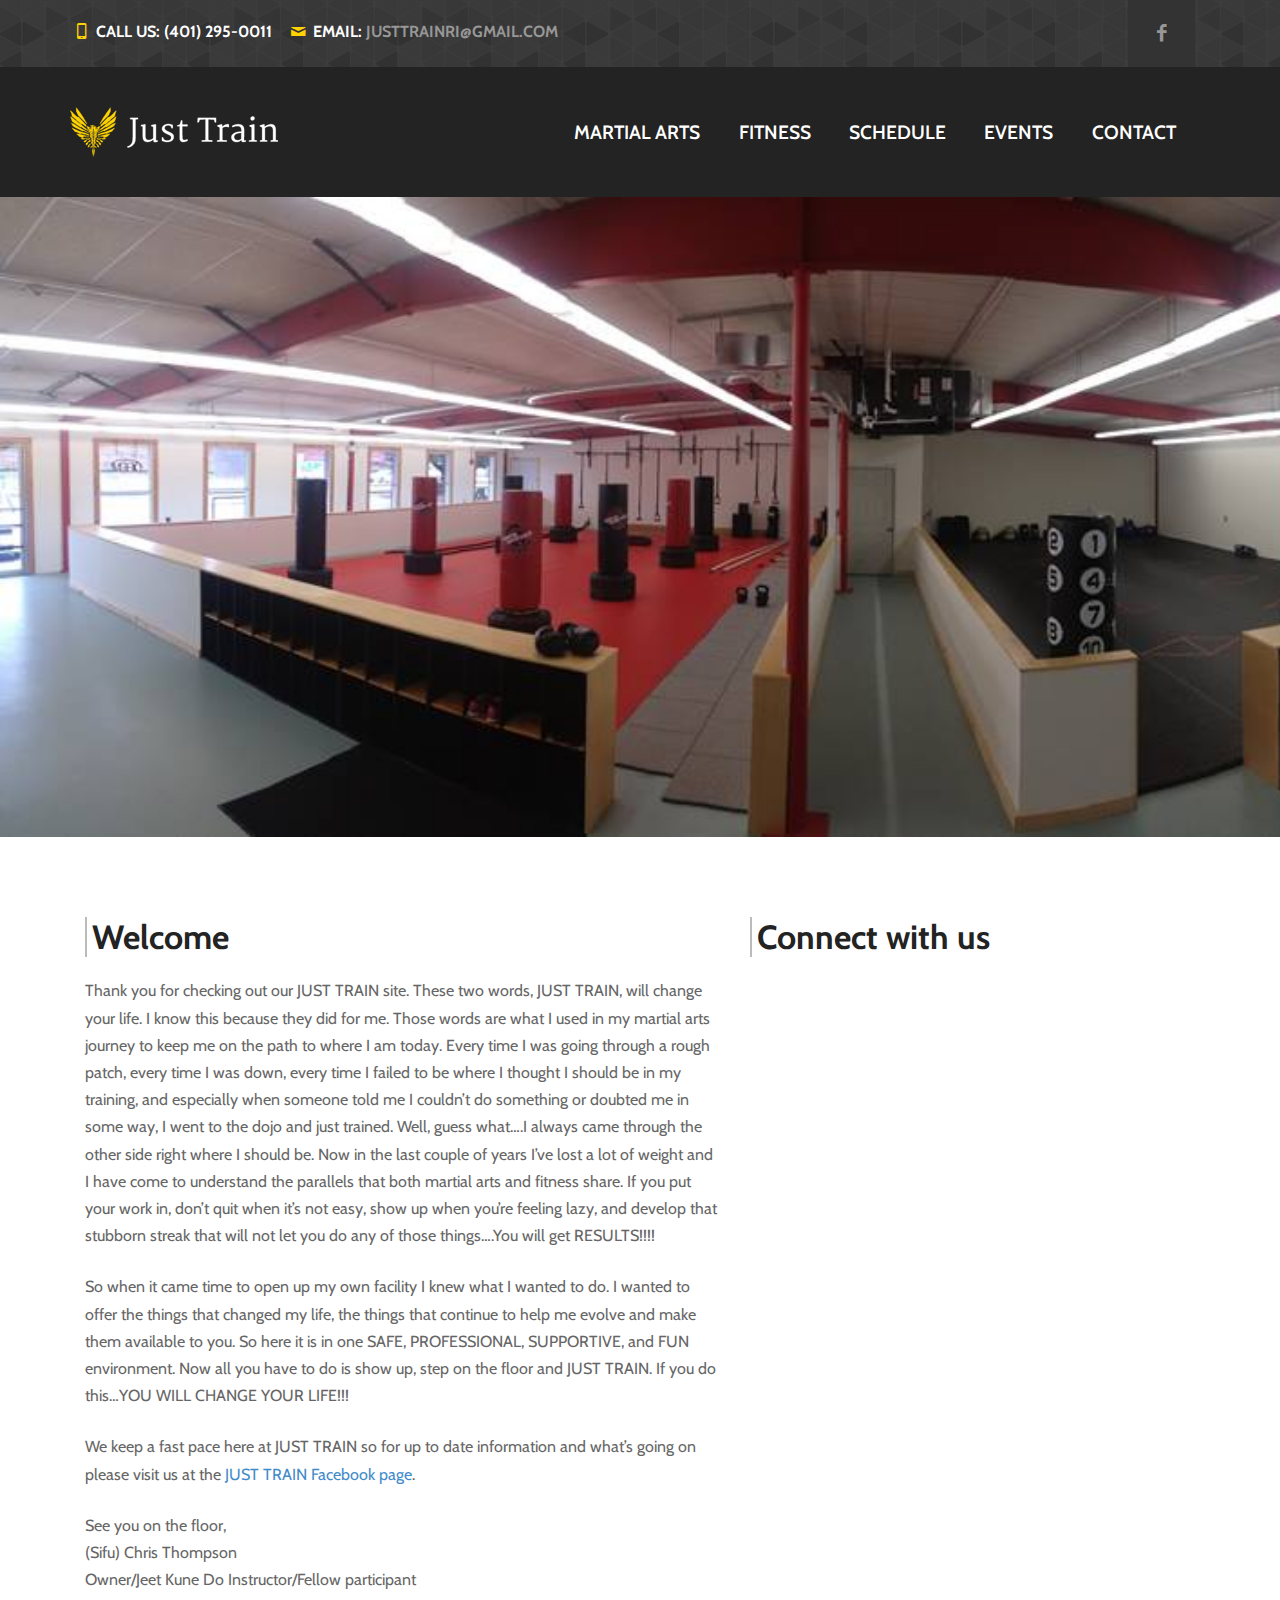
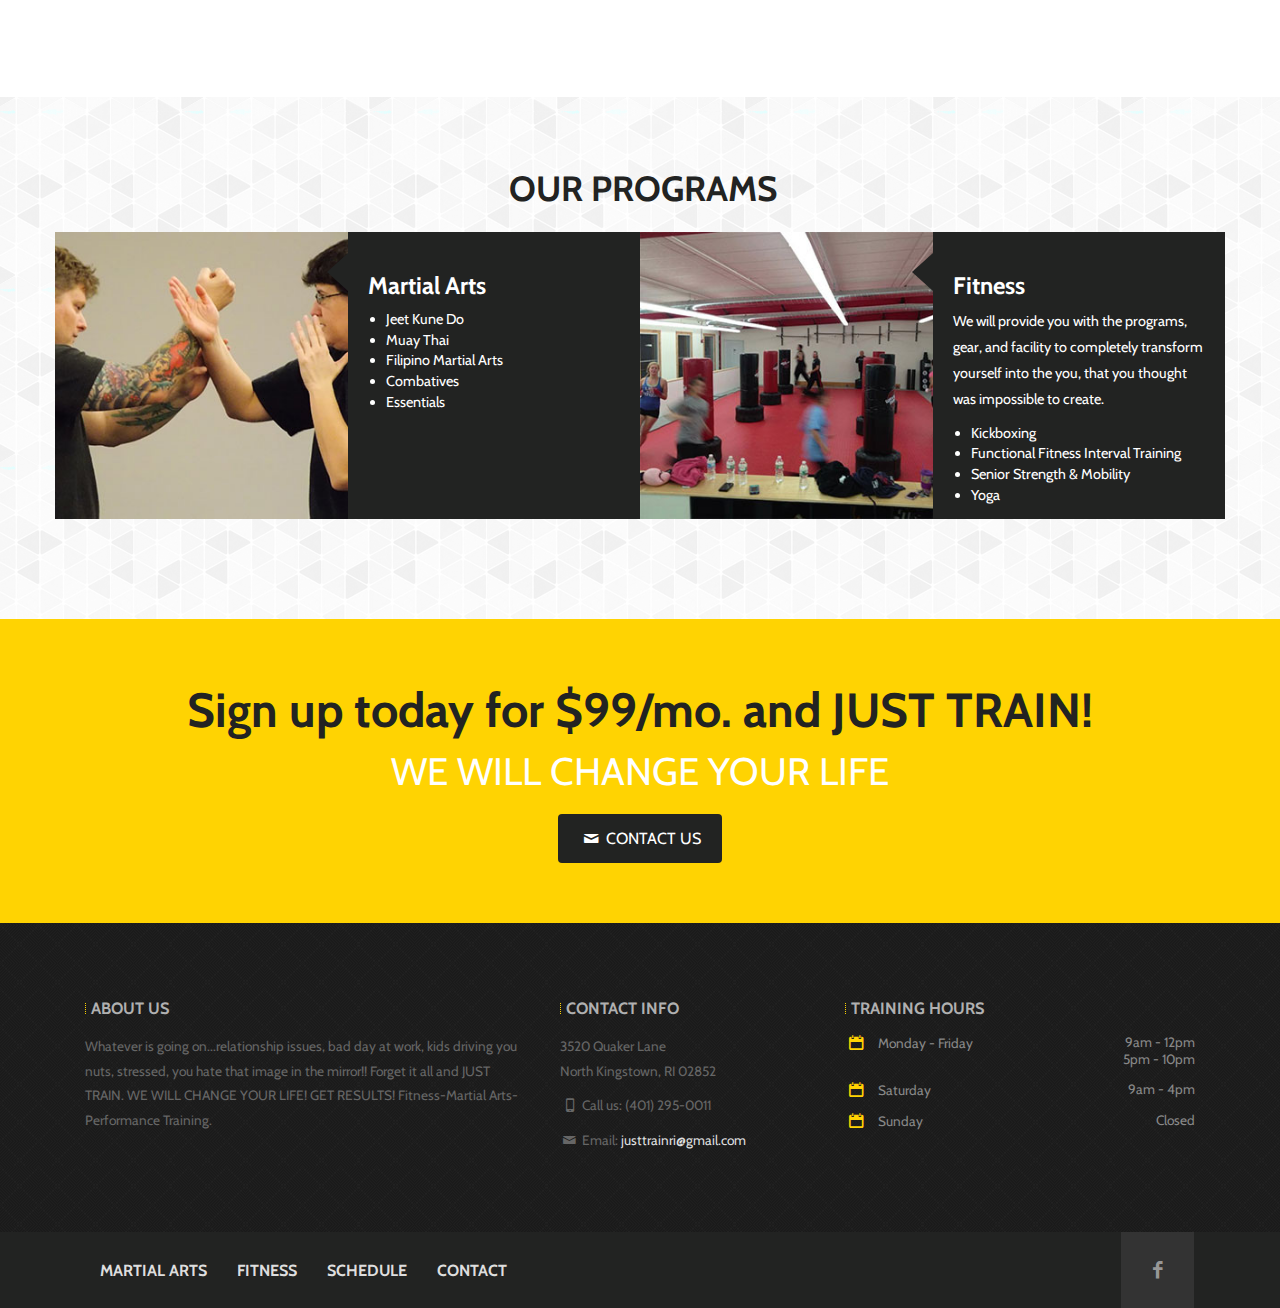
==== commit 2f0ee9f3: "Events page & content updates" ====
--- a/index.html
+++ b/index.html
@@ -5,7 +5,7 @@
 	<meta charset="utf-8">
 	
 	<!-- Page Title -->
-	<title>Home - Fitness Sport Center HTML</title>
+	<title>Just Train</title>
 
 	<!-- Responsive Metatag -->
 	<meta name="viewport" content="width=device-width, initial-scale=1, maximum-scale=1" />
@@ -110,6 +110,7 @@
 					</li>
 					-->					
 					<li><a href="schedule.html">Schedule</a></li>
+					<li><a href="events.html">Events</a></li>
 					<li><a href="contact.html">Contact</a></li>
 				</ul>
 			</div><!-- /.navbar-collapse -->
@@ -135,9 +136,9 @@
 							data-start="500"
 							data-easing="easeOutBack"
 						>
-							<span class="head">December Special Offer!</span>
+							<span class="head">March Special Offer!</span>
 							<h2>$99 for 4 weeks of unlimited training</h2>
-							<p>Plus, our special Holiday trial offer! Our $19.99 trial offer is reduced to $14.99 and still includes free gloves!</p>
+							<p>Plus, our special trial offer... $19.99 for 4 classes, including gloves!</p>
 							<a href="contact.html" class="btn btn-more">Contact us</a> 
 						</div>                                 
 					</li>
